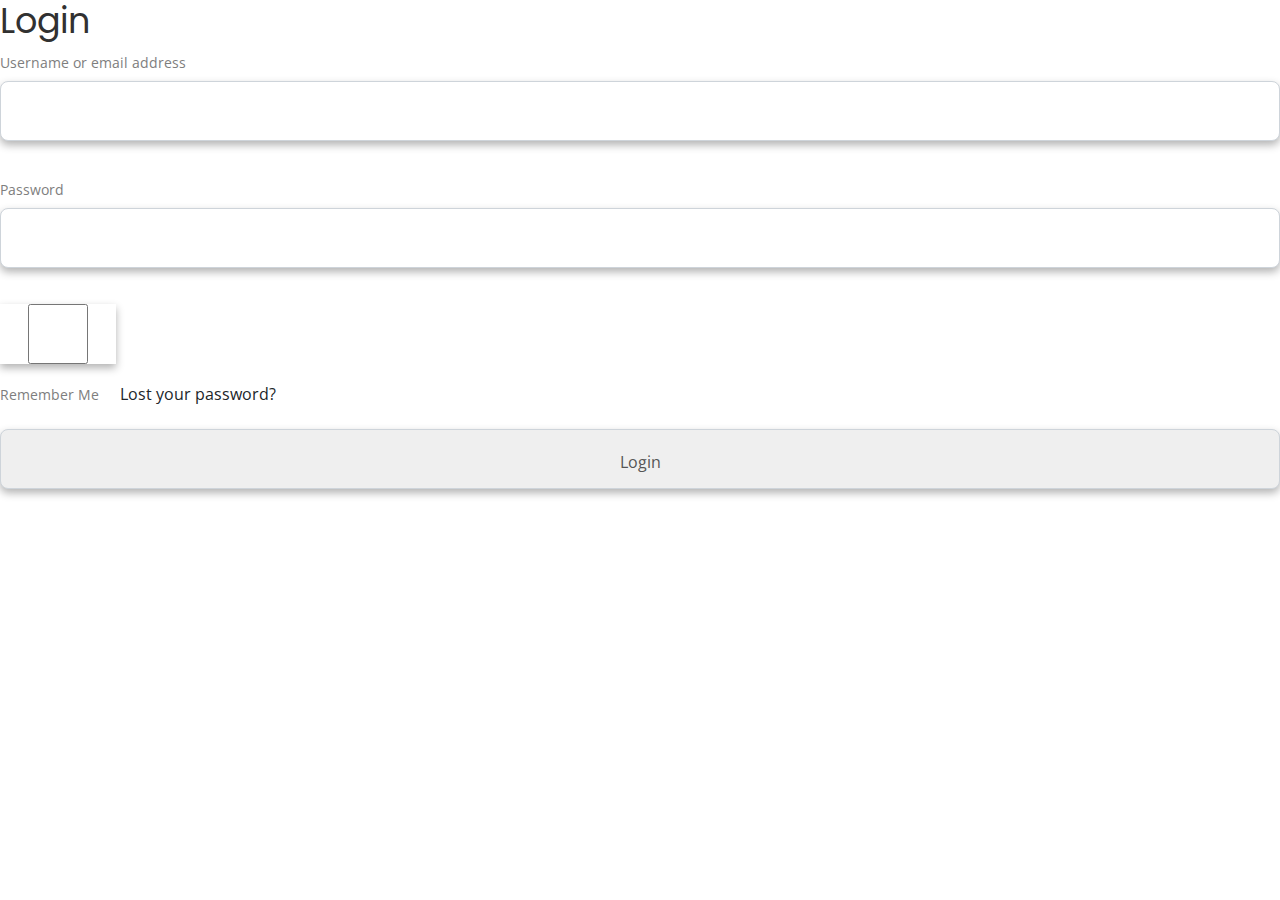
==== login.html @ 17696267 "working on responsive" ====
<!doctype html>
<html class="no-js" lang="">

<head>
    <meta charset="utf-8">
    <meta http-equiv="x-ua-compatible" content="ie=edge">
    <title>Login-Tender</title>
    <meta name="description" content="">
    <meta name="viewport" content="width=device-width, initial-scale=1">

    <link rel="manifest" href="site.webmanifest">
    <link rel="shortcut icon" type="image/x-icon" href="img/favicon.ico">
    <!-- Place favicon.ico in the root directory -->

    <!-- CSS here -->
    <link rel="stylesheet" href="css/bootstrap.min.css">
    <link rel="stylesheet" href="css/owl.carousel.min.css">
    <link rel="stylesheet" href="css/animate.min.css">
    <link rel="stylesheet" href="css/magnific-popup.css">
    <link rel="stylesheet" href="css/fontawesome-all.min.css">
    <link rel="stylesheet" href="css/meanmenu.css">
    <link rel="stylesheet" href="css/slick.css">
    <link rel="stylesheet" href="css/default.css">
    <link rel="stylesheet" href="css/style.css">
    <link rel="stylesheet" href="css/responsive.css">
</head>

<body>

    <div class="register-container side">
        <h2>Login</h2>
        <form id="loginForm">
            <div class="form-group">
                <label for="username">Username or email address</label>
                <input type="text" id="username" name="username" required>
            </div>
            <div class="form-group buttom">
                <label for="password">Password</label>
                <input type="password" id="password" name="password" required>
            </div>
            <div class="form-group display">
                <label>
                    <input type="checkbox" id="rememberMe" name="rememberMe"> Remember Me 
                </label>
                <span>Lost your password?</span>
            </div>
            <div class="form-group">
                <input type="submit" value="Login">
            </div>
        </form>
    </div>

    <!-- JS here -->
    <script src="js/vendor/jquery-1.12.4.min.js"></script>
    <script src="js/popper.min.js"></script>
    <script src="js/bootstrap.min.js"></script>
    <script src="js/owl.carousel.min.js"></script>
    <script src="js/isotope.pkgd.min.js"></script>
    <script src="js/one-page-nav-min.js"></script>
    <script src="js/slick.min.js"></script>
    <script src="js/jquery.meanmenu.min.js"></script>
    <script src="js/ajax-form.js"></script>
    <script src="js/wow.min.js"></script>
    <script src="js/jquery.scrollUp.min.js"></script>
    <script src="js/imagesloaded.pkgd.min.js"></script>
    <script src="js/jquery.magnific-popup.min.js"></script>
    <script src="js/plugins.js"></script>
    <script src="js/main.js"></script>
        
    </body>
</html>
---- css/default.css ----
/* Deafult Margin & Padding */
/*-- Margin Top --*/
.mt-5 {
	margin-top: 5px;
}
.mt-10 {
	margin-top: 10px;
}
.mt-15 {
	margin-top: 15px;
}
.mt-20 {
	margin-top: 20px;
}
.mt-25 {
	margin-top: 25px;
}
.mt-30 {
	margin-top: 30px;
}
.mt-35 {
	margin-top: 35px;
}
.mt-40 {
	margin-top: 40px;
}
.mt-45 {
	margin-top: 45px;
}
.mt-50 {
	margin-top: 50px;
}
.mt-55 {
	margin-top: 55px;
}
.mt-60 {
	margin-top: 60px;
}
.mt-65 {
	margin-top: 65px;
}
.mt-70 {
	margin-top: 70px;
}
.mt-75 {
	margin-top: 75px;
}
.mt-80 {
	margin-top: 80px;
}
.mt-85 {
	margin-top: 85px;
}
.mt-90 {
	margin-top: 90px;
}
.mt-95 {
	margin-top: 95px;
}
.mt-100 {
	margin-top: 100px;
}
.mt-105 {
	margin-top: 105px;
}
.mt-110 {
	margin-top: 110px;
}
.mt-115 {
	margin-top: 115px;
}
.mt-120 {
	margin-top: 120px;
}
.mt-125 {
	margin-top: 125px;
}
.mt-130 {
	margin-top: 130px;
}
.mt-135 {
	margin-top: 135px;
}
.mt-140 {
	margin-top: 140px;
}
.mt-145 {
	margin-top: 145px;
}
.mt-150 {
	margin-top: 150px;
}
.mt-155 {
	margin-top: 155px;
}
.mt-160 {
	margin-top: 160px;
}
.mt-165 {
	margin-top: 165px;
}
.mt-170 {
	margin-top: 170px;
}
.mt-175 {
	margin-top: 175px;
}
.mt-180 {
	margin-top: 180px;
}
.mt-185 {
	margin-top: 185px;
}
.mt-190 {
	margin-top: 190px;
}
.mt-195 {
	margin-top: 195px;
}
.mt-200 {
	margin-top: 200px;
}
/*-- Margin Bottom --*/

.mb-5 {
	margin-bottom: 5px;
}
.mb-10 {
	margin-bottom: 10px;
}
.mb-15 {
	margin-bottom: 15px;
}
.mb-20 {
	margin-bottom: 20px;
}
.mb-25 {
	margin-bottom: 25px;
}
.mb-30 {
	margin-bottom: 30px;
}
.mb-35 {
	margin-bottom: 35px;
}
.mb-40 {
	margin-bottom: 40px;
}
.mb-45 {
	margin-bottom: 45px;
}
.mb-50 {
	margin-bottom: 50px;
}
.mb-55 {
	margin-bottom: 55px;
}
.mb-60 {
	margin-bottom: 60px;
}
.mb-65 {
	margin-bottom: 65px;
}
.mb-70 {
	margin-bottom: 70px;
}
.mb-75 {
	margin-bottom: 75px;
}
.mb-80 {
	margin-bottom: 80px;
}
.mb-85 {
	margin-bottom: 85px;
}
.mb-90 {
	margin-bottom: 90px;
}
.mb-95 {
	margin-bottom: 95px;
}
.mb-100 {
	margin-bottom: 100px;
}
.mb-105 {
	margin-bottom: 105px;
}
.mb-110 {
	margin-bottom: 110px;
}
.mb-115 {
	margin-bottom: 115px;
}
.mb-120 {
	margin-bottom: 120px;
}
.mb-125 {
	margin-bottom: 125px;
}
.mb-130 {
	margin-bottom: 130px;
}
.mb-135 {
	margin-bottom: 135px;
}
.mb-140 {
	margin-bottom: 140px;
}
.mb-145 {
	margin-bottom: 145px;
}
.mb-150 {
	margin-bottom: 150px;
}
.mb-155 {
	margin-bottom: 155px;
}
.mb-160 {
	margin-bottom: 160px;
}
.mb-165 {
	margin-bottom: 165px;
}
.mb-170 {
	margin-bottom: 170px;
}
.mb-175 {
	margin-bottom: 175px;
}
.mb-180 {
	margin-bottom: 180px;
}
.mb-185 {
	margin-bottom: 185px;
}
.mb-190 {
	margin-bottom: 190px;
}
.mb-195 {
	margin-bottom: 195px;
}
.mb-200 {
	margin-bottom: 200px;
}

/*-- Margin Left --*/

.ml-5 {
	margin-left: 5px;
}
.ml-10 {
	margin-left: 10px;
}
.ml-15 {
	margin-left: 15px;
}
.ml-20 {
	margin-left: 20px;
}
.ml-25 {
	margin-left: 25px;
}
.ml-30 {
	margin-left: 30px;
}
.ml-35 {
	margin-left: 35px;
}
.ml-40 {
	margin-left: 40px;
}
.ml-45 {
	margin-left: 45px;
}
.ml-50 {
	margin-left: 50px;
}
/*-- Padding Top --*/

.pt-5 {
	padding-top: 5px;
}
.pt-10 {
	padding-top: 10px;
}
.pt-15 {
	padding-top: 15px;
}
.pt-20 {
	padding-top: 20px;
}
.pt-25 {
	padding-top: 25px;
}
.pt-30 {
	padding-top: 30px;
}
.pt-35 {
	padding-top: 35px;
}
.pt-40 {
	padding-top: 40px;
}
.pt-45 {
	padding-top: 45px;
}
.pt-50 {
	padding-top: 50px;
}
.pt-55 {
	padding-top: 55px;
}
.pt-60 {
	padding-top: 60px;
}
.pt-65 {
	padding-top: 65px;
}
.pt-70 {
	padding-top: 70px;
}
.pt-75 {
	padding-top: 75px;
}
.pt-80 {
	padding-top: 80px;
}
.pt-85 {
	padding-top: 85px;
}
.pt-90 {
	padding-top: 90px;
}
.pt-95 {
	padding-top: 95px;
}
.pt-100 {
	padding-top: 100px;
}
.pt-105 {
	padding-top: 105px;
}
.pt-110 {
	padding-top: 110px;
}
.pt-115 {
	padding-top: 115px;
}
.pt-120 {
	padding-top: 120px;
}
.pt-125 {
	padding-top: 125px;
}
.pt-130 {
	padding-top: 130px;
}
.pt-135 {
	padding-top: 135px;
}
.pt-140 {
	padding-top: 140px;
}
.pt-145 {
	padding-top: 145px;
}
.pt-150 {
	padding-top: 150px;
}
.pt-155 {
	padding-top: 155px;
}
.pt-160 {
	padding-top: 160px;
}
.pt-165 {
	padding-top: 165px;
}
.pt-170 {
	padding-top: 170px;
}
.pt-175 {
	padding-top: 175px;
}
.pt-180 {
	padding-top: 180px;
}
.pt-185 {
	padding-top: 185px;
}
.pt-190 {
	padding-top: 190px;
}
.pt-195 {
	padding-top: 195px;
}
.pt-200 {
	padding-top: 200px;
}
/*-- Padding Bottom --*/

.pb-5 {
	padding-bottom: 5px;
}
.pb-10 {
	padding-bottom: 10px;
}
.pb-15 {
	padding-bottom: 15px;
}
.pb-20 {
	padding-bottom: 20px;
}
.pb-25 {
	padding-bottom: 25px;
}
.pb-30 {
	padding-bottom: 30px;
}
.pb-35 {
	padding-bottom: 35px;
}
.pb-40 {
	padding-bottom: 40px;
}
.pb-45 {
	padding-bottom: 45px;
}
.pb-50 {
	padding-bottom: 50px;
}
.pb-55 {
	padding-bottom: 55px;
}
.pb-60 {
	padding-bottom: 60px;
}
.pb-65 {
	padding-bottom: 65px;
}
.pb-70 {
	padding-bottom: 70px;
}
.pb-75 {
	padding-bottom: 75px;
}
.pb-80 {
	padding-bottom: 80px;
}
.pb-85 {
	padding-bottom: 85px;
}
.pb-90 {
	padding-bottom: 90px;
}
.pb-95 {
	padding-bottom: 95px;
}
.pb-100 {
	padding-bottom: 100px;
}
.pb-105 {
	padding-bottom: 105px;
}
.pb-110 {
	padding-bottom: 110px;
}
.pb-115 {
	padding-bottom: 115px;
}
.pb-120 {
	padding-bottom: 120px;
}
.pb-125 {
	padding-bottom: 125px;
}
.pb-130 {
	padding-bottom: 130px;
}
.pb-135 {
	padding-bottom: 135px;
}
.pb-140 {
	padding-bottom: 140px;
}
.pb-145 {
	padding-bottom: 145px;
}
.pb-150 {
	padding-bottom: 150px;
}
.pb-155 {
	padding-bottom: 155px;
}
.pb-160 {
	padding-bottom: 160px;
}
.pb-165 {
	padding-bottom: 165px;
}
.pb-170 {
	padding-bottom: 170px;
}
.pb-175 {
	padding-bottom: 175px;
}
.pb-180 {
	padding-bottom: 180px;
}
.pb-185 {
	padding-bottom: 185px;
}
.pb-190 {
	padding-bottom: 190px;
}
.pb-195 {
	padding-bottom: 195px;
}
.pb-200 {
	padding-bottom: 200px;
}



/*-- Padding Left --*/
.pl-0 {
	padding-left: 0px;
}
.pl-5 {
	padding-left: 5px;
}
.pl-10 {
	padding-left: 10px;
}
.pl-15 {
	padding-left: 15px;
}
.pl-20{
	padding-left: 20px;
}
.pl-25 {
	padding-left: 35px;
}
.pl-30 {
	padding-left: 30px;
}
.pl-35 {
	padding-left: 35px;
}

.pl-35 {
	padding-left: 35px;
}

.pl-40 {
	padding-left: 40px;
}

.pl-45 {
	padding-left: 45px;
}

.pl-50 {
	padding-left: 50px;
}

.pl-55 {
	padding-left: 55px;
}

.pl-60 {
	padding-left: 60px;
}
.pl-65 {
	padding-left: 65px;
}
.pl-70 {
	padding-left: 70px;
}
.pl-75 {
	padding-left: 75px;
}
.pl-80 {
	padding-left: 80px;
}
.pl-85 {
	padding-left: 80px;
}
.pl-90 {
	padding-left: 90px;
}
.pl-95 {
	padding-left: 95px;
}
.pl-100 {
	padding-left: 100px;
}


/*-- Padding Right --*/
.pr-0 {
	padding-right: 0px;
}
.pr-5 {
	padding-right: 5px;
}
.pr-10 {
	padding-right: 10px;
}
.pr-15 {
	padding-right: 15px;
}
.pr-20{
	padding-right: 20px;
}
.pr-25 {
	padding-right: 35px;
}
.pr-30 {
	padding-right: 30px;
}
.pr-35 {
	padding-right: 35px;
}

.pr-35 {
	padding-right: 35px;
}

.pr-40 {
	padding-right: 40px;
}

.pr-45 {
	padding-right: 45px;
}

.pr-50 {
	padding-right: 50px;
}

.pr-55 {
	padding-right: 55px;
}

.pr-60 {
	padding-right: 60px;
}
.pr-65 {
	padding-right: 65px;
}
.pr-70 {
	padding-right: 70px;
}
.pr-75 {
	padding-right: 75px;
}
.pr-80 {
	padding-right: 80px;
}
.pr-85 {
	padding-right: 80px;
}
.pr-90 {
	padding-right: 90px;
}
.pr-95 {
	padding-right: 95px;
}
.pr-100 {
	padding-right: 100px;
}

/* font weight */
.f-700{font-weight: 700;}
.f-600{font-weight: 600;}
.f-500{font-weight: 500;}
.f-400{font-weight: 400;}
.f-300{font-weight: 300;}

/* Background Color */

.gray-bg {
	background: #f7f7fd;
}
.white-bg {
	background: #fff;
}
.black-bg {
	background: #222;
}
.theme-bg {
	background: #222;
}
.primary-bg {
	background: #222;
}
/* Color */

.white-color {
	color: #ffffff;
}
.black-color {
	color: #000000;
}
.theme-color {
	color: #21ba4c;
}
.primary-color {
	color: #6dea6a;
}
.text-color {
	color: #555555;
}
/* black overlay */

[data-overlay] {
	position: relative;
}
[data-overlay]::before {
	background: #000 none repeat scroll 0 0;
	content: "";
	height: 100%;
	left: 0;
	position: absolute;
	top: 0;
	width: 100%;
	z-index: 1;
}
[data-overlay="3"]::before {
	opacity: 0.3;
}
[data-overlay="4"]::before {
	opacity: 0.4;
}
[data-overlay="5"]::before {
	opacity: 0.5;
}
[data-overlay="6"]::before {
	opacity: 0.6;
}
[data-overlay="7"]::before {
	opacity: 0.7;
}
[data-overlay="8"]::before {
	opacity: 0.8;
}
[data-overlay="9"]::before {
	opacity: 0.9;
}
---- css/style.css ----
/*
  Theme Name: Name - Multipurpose HTML Template
  Author: mdsalim400@gmail.com
  Support: admin@gmail.com
  Description: Creative  HTML5 template.
  Version: 1.0
*/

/* CSS Index
-----------------------------------
1. Theme default css
2. header
3. slider
4. about-area
5. features-box
6. department
7. team
8. video-area
9. counter
10. footer
*/



/* 1. Theme default css */
@import url('https://fonts.googleapis.com/css?family=Open+Sans:300,400,600,700|Poppins:300,400,500,600,700');

body {
	font-family: 'Open Sans', sans-serif;
	font-weight: normal;
	font-style: normal;
}

.img {
	max-width: 100%;
	transition: all 0.3s ease-out 0s;
}

.f-left {
	float: left
}

.f-right {
	float: right
}

.fix {
	overflow: hidden
}

a,
.button {
	-webkit-transition: all 0.3s ease-out 0s;
	-moz-transition: all 0.3s ease-out 0s;
	-ms-transition: all 0.3s ease-out 0s;
	-o-transition: all 0.3s ease-out 0s;
	transition: all 0.3s ease-out 0s;
}

a:focus,
.button:focus {
	text-decoration: none;
	outline: none;
}

a:focus, a:hover, .portfolio-cat a:hover, .footer -menu li a:hover {
	color: #000;
	text-decoration: none;
}

a,
button {
	color: #1696e7;
	outline: medium none;
}

button:focus,
input:focus,
input:focus,
textarea,
textarea:focus {
	outline: 0
}

.uppercase {
	text-transform: uppercase;
}

.capitalize {
	text-transform: capitalize;
}

h1,
h2,
h3,
h4,
h5,
h6 {
	font-family: 'Poppins', sans-serif;
	font-weight: normal;
	color: #313131;
	margin-top: 0px;
	font-style: normal;
	font-weight: 400;
	text-transform: normal;
}

h1 a,
h2 a,
h3 a,
h4 a,
h5 a,
h6 a {
	color: inherit;
}

h1 {
	font-size: 40px;
	font-weight: 500;
}

h2 {
	font-size: 35px;
}

h3 {
	font-size: 28px;
}

h4 {
	font-size: 22px;
}

h5 {
	font-size: 18px;
}

h6 {
	font-size: 16px;
}

ul {
	margin: 0px;
	padding: 0px;
}

li {
	list-style: none
}

p {
	font-size: 14px;
	font-weight: normal;
	line-height: 24px;
	color: #7e7e7e;
	margin-bottom: 15px;
}

.container {
	max-width: 1360px;
}

.container-fluid {
	max-width: 1750px;
}

hr {
	border-bottom: 1px solid #D3DCE1;
	border-top: 0 none;
	margin: 21px 0;
	padding: 26px;
}

label {
	color: #7e7e7e;
	cursor: pointer;
	font-size: 14px;
	font-weight: 400;
}

*::-moz-selection {
	background: #d6b161;
	color: #fff;
	text-shadow: none;
}

::-moz-selection {
	background: #444;
	color: #fff;
	text-shadow: none;
}

::selection {
	background: #444;
	color: #fff;
	text-shadow: none;
}

*::-moz-placeholder {
	color: #555555;
	font-size: 14px;
	opacity: 1;
}

*::placeholder {
	color: #555555;
	font-size: 14px;
	opacity: 1;
}

.theme-overlay {
	position: relative
}

.theme-overlay::before {
	background: #1696e7 none repeat scroll 0 0;
	content: "";
	height: 100%;
	left: 0;
	opacity: 0.6;
	position: absolute;
	top: 0;
	width: 100%;
}

.separator {
	border-top: 1px solid #f2f2f2
}

/* button style */

.btn {
	-moz-user-select: none;
	background: #1696e7 none repeat scroll 0 0;
	border: medium none;
	border-radius: 2px;
	color: #fff;
	cursor: pointer;
	display: inline-block;
	font-size: 13px;
	font-weight: 600;
	letter-spacing: 1px;
	line-height: 1;
	margin-bottom: 0;
	padding: 13px 25px;
	text-align: center;
	text-transform: uppercase;
	touch-action: manipulation;
	transition: all 0.3s ease 0s;
	vertical-align: middle;
	white-space: nowrap;
}

.breadcrumb>.active {
	color: #888;
}

.owl-carousel .owl-nav div {
	background: rgba(255, 255, 255, 0.8) none repeat scroll 0 0;
	height: 40px;
	left: 20px;
	line-height: 40px;
	opacity: 0;
	position: absolute;
	text-align: center;
	top: 50%;
	transform: translateY(-50%);
	transition: all 0.3s ease 0s;
	visibility: hidden;
	width: 40px;
}

.owl-carousel .owl-nav div.owl-next {
	left: auto;
	right: 20px;
}

.owl-carousel:hover .owl-nav div {
	opacity: 1;
	visibility: visible;
}

.owl-carousel .owl-nav div:hover {
	background: #2B96CC;
	color: #fff
}

/* scrollUp */
#scrollUp {
	background: #7DBA2F;
	height: 35px;
	width: 35px;
	right: 50px;
	bottom: 77px;
	color: #fff;
	font-size: 20px;
	text-align: center;
	border-radius: 50%;
	font-size: 20px;
	line-height: 34px;
}

#scrollUp:hover {
	background: #444;
}











/* Header CSS start Here */
header {
	background-image: url('../img/background/gradient.png');
	background-size: cover;
	background-repeat: no-repeat;
	background-position: fixed;
	height: auto;
	position: fixed;
	width: 100%;
	top: 0;
	right: 0;
	z-index: 1000;
	display: flex;
	align-items: center;
	justify-content: space-between;
	padding: 0;
	transition: all .50s ease;
}

.logo {
	padding: 10px;
	display: flex;
	margin-top: -5px;
}

.header-btn {
	padding: 10px;
}

.logo-img a img {
	width: 40px;
	height: 47px;
}

.logo-img {
	margin-top: 13px;
}

.logo-img,
.logo-text {
	display: inline;
}

.logo-text a {
	color: #ffffff;
	font-family: "Poppins", Helvetica;
	font-weight: 700;
	font-size: 36px;
	text-align: center;
	letter-spacing: 0;
	line-height: normal;
}

.logo-text a p {
	font-family: "Open Sans", Helvetica;
	font-weight: 400;
	color: #000000;
	font-size: 16px;
	letter-spacing: 3.84px;
	line-height: normal;
	margin-top: -15px;
}

/* menu css */
.main-menu {
	text-align: center;
	padding: 15px 0px;
}

nav {
	padding: 10px;
}

nav ul {
	list-style-type: none;
	padding: 0;
}

nav ul li {
	display: inline;
	margin-right: 45px;
}

nav ul li:last-child {
	margin-right: 0;
}

nav ul li a {
	text-decoration: none;
	font-family: "Poppins", Helvetica;
	font-weight: 500;
	color: #ffffff;
	font-size: 18px;
	text-align: center;
	letter-spacing: 0;
	line-height: normal;
	transition: .3s;
}

nav ul li a:hover {
	color: #000;
}

.login-btn,
.register-btn {
	display: inline;
}

.login-btn {
	display: flex;
	width: 150px;
	align-items: center;
	justify-content: center;
	padding: 15px 40px;
	background-color: #ffffff;
	border-radius: 5px;
	transition: .3s;
}

.login-btn:hover {
	background-color: #6dea6a;
}

.login-btn a,
.register-btn a {
	color: #000;
	font-weight: 600;
}

.register-btn {
	display: flex;
	width: 150px;
	align-items: center;
	justify-content: center;
	padding: 15px 40px;
	background-color: #6dea6a;
	border-radius: 5px;
	margin-left: 15px;
	transition: .3s;
}

.register-btn:hover {
	background-color: #ffffff;
}


/* Header CSS End Here */


/* Banner CSS Start Here */
#banner{
	background-image: url(../img/background/gradient.png);
	background-size: cover;
	background-repeat: no-repeat;
	background-position: center;
}
.banner-thumb {
	background-image: url('../img/background/banner.png');
	padding-bottom: 600px;
	width: 100%;
	height: auto;
}

.banner-content {
	background: #fff;
	padding: 120px 0px 107px 0px;
	border-radius: 0px 30px 30px 0px;
	text-align: left;
	margin-left: -153px;
}

.banner-content h5 {
	top: 110px;
	color: #0da665;
	font-size: 15px;
	position: absolute;
	font-family: "Poppins", Helvetica;
	font-weight: 600;
}

.banner-content h1 {
	font-family: "Poppins", Helvetica;
	font-weight: 600;
	color: #000000;
	font-size: 80px;
	line-height: 90px;
	padding-top: 20px;
}

.green-btn {
	display: flex;
	width: 150px;
	align-items: center;
	justify-content: center;
	padding: 11px 25px;
	background-color: #6dea6a;
	border-radius: 5px;
	margin-top: 33px;
	transition: .3s;
	border: 2px solid #6dea6a;
	margin-left: 2px;
}

.green-btn a {
	color: #000;
	font-weight: 600;
}

.green-btn:hover a {
	color: #000;

}

.green-btn:hover {
	background: #fff;
	border: 2px solid #6dea6a;
}

/* Banner CSS End Here */






/* Counter CSS start Here */
.counter {
	width: 312px;
	height: 150px;
	background-color: #ffffff;
	border-radius: 15px;
	text-align: center;
}

.counter h3 {
	font-weight: 600;
	color: #21ba4c;
	font-size: 64px;
	text-align: center;
	line-height: 90px;
	font-family: "Poppins", Helvetica;
	padding-top: 11px;
}

.counter p {
	font-weight: 700;
	color: #000000;
	font-size: 16px;
	text-align: center;
	letter-spacing: 0;
}

/* Counter CSS End Here */


/* Tender Information CSS start Here */
#tender-info {
	background-image: url(/images/low-angle-view-modern-skyscraper-with-blue-white-windows-white-s.png);
	background-repeat: no-repeat;
	object-fit: cover;
}

.iinfoo {
	box-shadow: 0 4px 8px rgba(0, 0, 0, 0.3);
	border-radius: 15px;
}
.search-tender input {
	box-shadow: 0 4px 8px rgba(0, 0, 0, 0.2);
}
.section-title h2 {
	font-size: 32px;
	color: #000;
	font-weight: 600;
	margin-bottom: 15px;
}
.background-info{
	background-color: #ECF6F2;
}
.search-tender input {
	padding: 26px 20px;
	background: #fff;
	border-radius: 15px;
	margin-top: 20px;
	font-size: 15px;
	color: #000;
	width: 100%;
	outline: none;
	border: none;
}

.search-btn {
	width: 150px;
	padding: 15px 33px;
	background-color: #6dea6a;
	border-radius: 5px;
	position: absolute;
	top: 30px;
	right: 11px;
}

.search-btn a {
	color: #000;
	font-weight: 700;
}

.search-btn a i {
	padding-right: 7px;
}

.search-tender {
	position: relative;
	margin-bottom: 40px;
}
.tender-info {
	padding: 20px;
}

.info-title{
	background-color: #0da665;
    border-radius: 15px 15px 0px 0px;
}
.info-title h3 {
	padding: 20px 20px 13px 20px;
	font-family: "Poppins", Helvetica;
	font-weight: 600;
	color: #ffffff;
	font-size: 15px;
	line-height: 30px;
}
.info-content{
	background-color: #fff;
    border-radius: 0px 0px 15px 15px;
	padding: 30px 20px;
	margin-top: -8px;
}
.info-content p {
	color: #555555;
}
.info-date li{
	color: #000;
	font-weight: 700;
}
.info-date li span {
	color: #555555;
	font-weight: 300;
}
.search-pagination{
	margin-top: 100px;
}
.search-pagination ul li {
	display: inline-block;
	margin-left: 20px;
	padding: 16px 20px;
	background: #fff;
	border-radius: 7px;
	box-shadow: 0 4px 8px rgba(0, 0, 0, 0.1);
	text-align: center;
	transition: .3s;
}
.search-pagination ul li:first-child{
	margin-left: 0;
}
.search-pagination ul li:hover{
	background: #0da665;
}
.search-pagination ul li a{
	color: #0da665;
	font-weight: 600;
	transition: .3s;
}
.search-pagination ul li:hover a{
	color: #fff;
}
/* Tender Information CSS end Here  */


/* Tender about CSS Start Here */
.img-left img{
	width: 100%;
}
.img-right img{
	width: 100%;
}
.about-info {
	padding: 53px 215px 53px 95px;
}
.about-info-title h2 {
	color: #000000;
	font-size: 36px;
	line-height: 50px;
	font-family: "Poppins", Helvetica;
	font-weight: 600;
}
.about-info-content p {
	font-family: "Poppins", Helvetica;
	font-weight: 400;
	color: #555555;
	font-size: 16px;
	/* letter-spacing: 0; */
	line-height: 27px;
}
.about-client-info h1 {
	font-family: "Poppins", Helvetica;
	font-weight: 600;
	color: #21ba4c;
	font-size: 64px;
	line-height: 90px;
}
.about-client-info h6 {
	font-family: "Poppins", Helvetica;
	font-weight: 600;
	color: #000000;
	font-size: 16px;
	line-height: 25px;
}
/* Tender about CSS End Here */

 /* Tender service CSS Start Here  */
 #service{
	background-color: #f8f5ee;
 }
 .mb-15{
	margin-bottom: 15px !important;
 }
 .section-title h5 {
	font-family: "Poppins", Helvetica;
	font-weight: 600;
	color: #0da665;
	font-size: 15px;
	text-align: center;
	padding-bottom: 5px;
}
.section-title p {
	font-size: 16px;
	font-weight: normal;
	line-height: 27px;
	color: #555;
}
.service-1 {
	border-radius: 15px;
	border: 1px solid;
	padding: 35px 30px;
	border-color: #cad4dc;
	background: linear-gradient(180deg, rgb(223, 221, 219) 0%, rgb(234, 232, 231) 100%);
}
.service-icon {
	width: 100px;
	height: 100px;
	background: #fff;
	border-radius: 50px;
}
.service-icon img {
	width: 50px;
	height: 50px;
	object-fit: cover;
	position: absolute;
	top: 63px;
	left: 98px;
}
.service-1 span {
	color: #0da665;
	font-size: 19px;
	position: absolute;
	top: 40px;
	right: 75px;
}
.service-title h3 {
	font-family: "Poppins", Helvetica;
	font-weight: 600;
	color: #000000;
	font-size: 22px;
	line-height: 30px;
	margin-top: 25px;
}
.service-content p {
	font-family: "Poppins", Helvetica;
	font-weight: 400;
	color: #555555;
	font-size: 16px;
	line-height: 30px;
	margin-top: 18px;
	padding: 0px;
	margin-bottom: 0px;
}
.service-1 {
	height: auto;
	width: 370px;
	box-shadow: 0 4px 8px rgba(0, 0, 0, 0.1);
	transition: .3s;
	margin: 0 auto;
}
.cross i {
	background: #F64E1D !important;
	padding: 3px 5px !important;
}
.service-1:hover {
	box-shadow: 0 4px 8px rgba(0, 0, 0, 0.4);
}
.pagination-icon{
	
}
.pagination-icon ul li {
	display: inline-block;
	width: 50px;
	height: 50px;
	background: #fff;
	border-radius: 25px;
	padding: 13px 0;
	border: 1px solid #cad4dc;
	box-shadow: 0 4px 8px rgba(0, 0, 0, 0.1);
	transition: .3s;
}
.pagination-icon ul li a{
	color: #0da665;
	font-weight: 600;
	transition: .3s;
}
.pagination-icon ul li:hover{
	background: #0da665;
	border: 1px solid #0da665;
}
.pagination-icon ul li:hover a{
	color: #fff;
}
.pagination-icon .line-left {
	position: absolute;
	content: "";
	height: 1px;
	width: 45%;
	background: #cad4dc;
	top: 27px;
	left: 13px;
}
.pagination-icon .line-right {
	position: absolute;
	content: "";
	height: 1px;
	width: 45%;
	background: #cad4dc;
	top: 27px;
	right: 13px;
}

 /* Tender service CSS End Here  */



/* Contact CSS start hEre */
.contact {
	background: #d7e2c9;
	padding: 50px 0px;
}
.contact-title h2 {
	font-family: "Poppins", Helvetica;
	font-weight: 600;
	color: #000000;
	font-size: 32px;
	line-height: 90px;
}
.contact{
	background: #d7e2c9;
}
.contact-btn a {
	background: #0da665;
	padding: 15px 35px;
	border-radius: 5px;
	color: #fff;
	font-weight: 600;
	border: 1px solid #0da665;
	transition: .3s;
	font-size: 16px;
	line-height: 90px;
	margin-left: 100px;
}
.contact-btn a:hover {
	background: #fff;
	color: #000;
	border: 1px solid #0da665;
}
.contact span {
	font-family: "Poppins", Helvetica;
	font-weight: 600;
	color: #000000;
	line-height: 90px;
	padding-left: 30px;
}
.number a h2 {
	font-weight: 600;
	color: #0da665;
	font-size: 32px;
	line-height: 90px;
	font-family: "Poppins", Helvetica;
	/* padding-left: 20px; */
}

/* Contact CSS End hEre */



/* Price css start here */


.pprice {
	background: #F1F2ED;
	padding: 80px 20px;
	height: 500px;
	position: relative;
	width: 315px;
	border-radius: 10px;
	/* border: 1px solid transparent; */
	cursor: pointer;
	/* box-shadow: 0 0 5px #0da665; */
	transition: all .50s ease;
	box-shadow: rgba(50, 50, 93, 0.25) 0px 50px 100px -20px, rgba(0, 0, 0, 0.3) 0px 30px 60px -30px, rgba(10, 37, 64, 0.35) 0px -2px 6px 0px inset;
}
.pprice:hover {
	/* border: 1px solid #0da665; */
	transform: translateY(-10px) scale(1.00);
}

.prices-1{
	position: relative;
} 
.prices-1 img {
	position: absolute;
	left: 0;
	top: 45px;
}
.prices-1 i, .prices-1 p {
	display: inline;
	transition: all .50s ease;
}
.prices-1 p {
	margin-left: 20px;
}
.prices-1 p {
	margin-left: 20px;
	line-height: 45px;
	font-size: 18px;
	color: #000;
}
.prices-1 i {
	border-radius: 25px;
	background: #00C56E;
	padding: 3px;
	color: #fff;
	font-size: 14px;
}
.prices-1 p span {

	font-size: 18px;
	font-weight: 300;
	color: #555555;
}
.pricing-title {
	width: 224px;
	height: 70px;
	padding: 24px 0px 15px 70px;
	border-radius: 68px 0px 62px 0;
	box-shadow: rgba(50, 50, 93, 0.25) 0px 50px 100px -20px, rgba(0, 0, 0, 0.3) 0px 30px 60px -30px, rgba(10, 37, 64, 0.35) 0px -2px 6px 0px inset;
	background: #0da665;
}
/* .business{
	background: #F60AF2 !important;
}
.starter{
	background: #B648E9 !important;
}
.free{
	background: #A15EE9 !important;
} */
.pricing-title {
	position: absolute;
	top: -42px;
	left: 67px;
}
.pricing-title h3 {
	font-size: 26px;
	font-weight: 500;
	color: #fff;
	text-transform: uppercase;
}
.prices-btn button {
	background: none;
	outline: none;
	border: none;
}
.prices-btn {
	width: 43%;
	padding: 9px 20px;
	background: #0da665;
	position: absolute;
	left: 93px;
	bottom: 40px;
	border: 1px solid #fff;
	transition: .3s;
}
.prices-btn:hover button a {
	color: #000;
}
.prices-btn:hover {
	background: #fff;
	border: 1px solid #00C56E;

}
.prices-btn button a {
	color: #fff;
	font-weight: bold;
}
#price {
	background: #fff;
}


/*
.price-section {
	background-color: #f1f2ed;
	border-radius: 15px;
	padding: 30px 60px;
	margin-bottom: 100px;
	box-shadow: 0 4px 8px rgba(0, 0, 0, 0.5);
	position: relative;
}
.price-section .line13 {
	position: absolute;
	left: 50%;
}
.l-content p {
	font-weight: 600;
	color: #000000;
	font-size: 18px;
	margin-top: 40px;
	letter-spacing: 1px;
}
.l-content p:first-child {
	margin-top: 30px;
}
.l-content p span {
	color: #555555;
	font-weight: 300;
	letter-spacing: 0px;
	font-size: 18px;
}
.l-content p{
	position: relative;
}
.l-content p img {
	position: absolute;
	top: 45px;
	left: 0;
}
.r-content h2 {
	font-family: "Poppins", Helvetica;
	font-weight: 600;
	color: #000000;
	font-size: 32px;
	line-height: 70px;
}
.r-content a img {
	width: 163px;
	height: 67px;
	margin-top: 25px;
} */
/* Price css End here */

/* Contact */

.contact-form {
	display: flex;
	align-items: center;
	justify-content: center;
	padding-top: 15px;
	position: relative;
}

.contact-form form {
    position: relative;
    width: 700px;
}

form input,
form textarea {
    width: 100%;
    padding: 20px;
    border: 1px solid #ced4da;
    outline: none;
    color: #555555;
    margin-bottom: 20px;
    border-radius: 8px;
	transform: .3s;
	box-shadow: 0 4px 8px rgba(0, 0, 0, 0.3);
}

form input::placeholder,
form textarea::placeholder {
    color: #555555;
    font-size: 15px;
}

.send-btn {
    width: 30%;
}
.contact-btn-2 {
	width: 150px;
	padding: 15px 40px;
	background-color: #6dea6a;
	border-radius: 5px;
	color: #000;
	font-weight: 600;
	font-size: 18px;
	border: 2px solid #6dea6a;
	transition: .3s;
	
}
.contact-btn-2:hover{
	color: #000;
	background: #fff;
	border: 2px solid #6dea6a;
}

.contact-2 {
	background: #F1F2ED;
}
.green{
	color: #0da665 !important;
	font-weight: 600 !important;
}
form textarea {
	height: 150px;
}
form input {
	height: 60px;
}
.tttitle h3 {
	font-size: 25px;
	font-weight: 600;
	padding-bottom: 20px;
}
.contact-left {
	background: #fff;
	padding: 45px 35px;
	border-radius: 8px;
	margin-top: 14px;
	margin-left: 65px;
	width: 350px;
	box-shadow: 0 4px 8px rgba(0, 0, 0, 0.3);
}
.contact-left h4 {
	font-size: 18px;
	font-weight: 500;
	color: #000;
	margin-bottom: 20px;
	line-height: 30px;
}
.contact-left h4 span {
	font-size: 17px;
	font-weight: 300;
	color: #555555;
}
.section-title h3 {
	font-weight: 500;
	font-size: 25px;
	margin-bottom: 22px;
}
.logo-text-2 {
	margin-left: 16px;
	font-family: "Poppins", Helvetica;
	font-weight: 700;
	font-size: 36px;
	/* text-align: center; */
	letter-spacing: 0;
	line-height: normal;
	color: #000;
	margin-top: -14px;
}
.logo-text-2 a{
	color: #000;
}
.logo-text-2 a p {
	font-family: "Open Sans", Helvetica;
	font-weight: 400;
	color: #000000;
	font-size: 16px;
	letter-spacing: 3.84px;
	line-height: normal;
	margin-top: -15px;
}







/* footer css start here */
footer{
	background: #ECF6F2;
}
.sticky {
	background: #0da665;
	box-shadow: 0 .1rem 1rem rgb(0, 0, 0, 0.5);
	padding: -1px 0;
	color: #000;
}
.ff-content p {
	font-family: "Poppins", Helvetica;
	font-weight: 400;
	color: #555555;
	font-size: 16px;
	line-height: 27px;
	padding-right: 113px;
}
.fc-title h3 {
	font-size: 21px;
	line-height: 30px;
	font-family: "Poppins", Helvetica;
	font-weight: 600;
	color: #000000;
	letter-spacing: 0;
	margin-bottom: 35px;
}
.footer-contact p {
	font-weight: 600;
	color: #000000;
	line-height: 30px;
	margin: 0;
	padding: 0;
	font-size: 16px;
}
.footer-contact p span {
	color: #555555;
	font-weight: 400;
}
.social-links ul li a {
	font-family: "Poppins", Helvetica;
	font-weight: 400;
	color: #555555;
	font-size: 16px;
	letter-spacing: 0;
	line-height: 36px;
	transition: .3s;
}
.copyright p{
	font-size: 16px;
	font-weight: 500;
	color: #555555;
}
.section-title {
	margin-top: 50px;
}
.copyright {
	padding: 12px 0;
}
.social-links ul li a i {
	margin-right: 10px;
}
.social-links ul li a:hover{
	color: #0da665;
	margin-left: 5px;
}


#menu-icon {
    font-size: 35px;
    z-index: 10001;
    cursor: pointer;
    display: none;
}










/* Register CSS Start Here */

/* .register-container {
    max-width: 600px;
    margin: 100px auto;
    padding: 80px;
    background-color: #fff;
    border-radius: 5px;
    box-shadow: 0 0 10px rgba(0, 0, 0, 0.5);
}

h2 {
    text-align: center;
}

.form-group {
    margin-bottom: 20px;
}

label {
    display: block;
    font-weight: normal;
    margin-bottom: 10px;
}

input[type="text"],
input[type="password"] {
    width: 90%;
    padding: 20px;
    margin-bottom: 10px;
    border: 1px solid #ccc;
    border-radius: 5px;
}

input[type="checkbox"] {
    margin-right: 5px;
}

input[type="submit"] {
	background-color: #76ff7a;
	color: #333;
	border: none;
	padding: 5px 30px;
	border-radius: 5px;
	cursor: pointer;
	font-size: 18px;
	width: 150px;
}
input[type="submit"]:hover {
    background-color: #00ff00 ;
    color: 333;
}


label span {
	text-align: match-parent;
	margin-left: 50%;
}



.side h2 {
    text-align: left;
}



.display {
	display: flex;
}
.display span {
	margin-left: 50%;
} */
/* Register CSS End Here */
/* label {
    display: block;
    font-weight: normal;
    margin-bottom: 10px;
}

input[type="text"],
input[type="password"] {
    width: 90%;
    padding: 20px;
    margin-bottom: 10px;
    border: 1px solid #ccc;
    border-radius: 5px;
}

input[type="checkbox"] {
    margin-right: 5px;
}

input[type="submit"] {
	background-color: #76ff7a;
	color: #333;
	border: none;
	padding: 20px 50px;
	border-radius: 5px;
	cursor: pointer;
	font-size: 18px;
}
input[type="submit"]:hover {
    background-color: #00ff00 ;
    color: 333;
}

.buttom {
	margin-bottom: 5px;
}


label span {
	text-align: match-parent;
	margin-left: 50%;
}



.side h2 {
    text-align: left;
} */
---- css/responsive.css ----
/* Normal desktop :1200px. */
@media (min-width: 1200px) and (max-width: 1500px) {


}


/* Normal desktop :992px. */
@media (min-width: 992px) and (max-width: 1200px) {


}

 
/* Tablet desktop :768px. */
@media (min-width: 768px) and (max-width: 991px) {

    #menu-icon {
        display: block;
    }

    .navlist {
        position: absolute;
        top: 90%;
        right: -100%;
        width: 300px;
        min-height: 100vh;
        display: flex;
        flex-direction: column;
        background: var(--bg-color);
        transition: all .50s ease;
    }

    .navlist a {
        display: block;
        padding: 17px;
        font-size: 18px;
    }

    .navlist.active {
        right: 0;
    }

}

 
/* small mobile :320px. */
@media (max-width: 767px) {

 
}
 
/* Large Mobile :480px. */
@media only screen and (min-width: 480px) and (max-width: 767px) {
.container {width:450px}
 
}
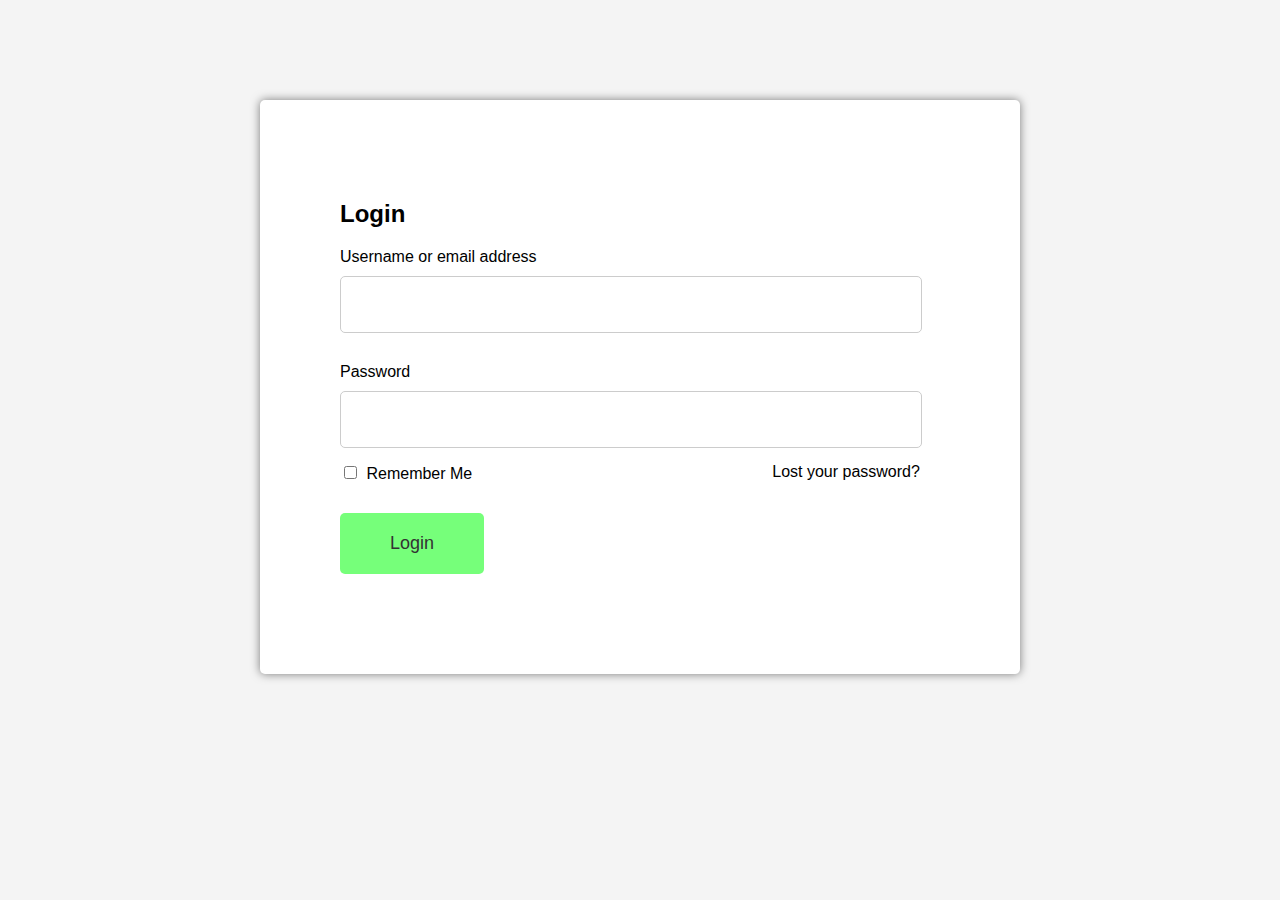
==== commit d924b9a6: "add login and register page" ====
--- a/login.html
+++ b/login.html
@@ -13,21 +13,13 @@
     <!-- Place favicon.ico in the root directory -->
 
     <!-- CSS here -->
-    <link rel="stylesheet" href="css/bootstrap.min.css">
-    <link rel="stylesheet" href="css/owl.carousel.min.css">
-    <link rel="stylesheet" href="css/animate.min.css">
-    <link rel="stylesheet" href="css/magnific-popup.css">
     <link rel="stylesheet" href="css/fontawesome-all.min.css">
-    <link rel="stylesheet" href="css/meanmenu.css">
-    <link rel="stylesheet" href="css/slick.css">
-    <link rel="stylesheet" href="css/default.css">
-    <link rel="stylesheet" href="css/style.css">
-    <link rel="stylesheet" href="css/responsive.css">
+    <link rel="stylesheet" href="css/login.css">
 </head>
 
 <body>
 
-    <div class="register-container side">
+    <div class="container side">
         <h2>Login</h2>
         <form id="loginForm">
             <div class="form-group">
@@ -51,20 +43,6 @@
     </div>
 
     <!-- JS here -->
-    <script src="js/vendor/jquery-1.12.4.min.js"></script>
-    <script src="js/popper.min.js"></script>
-    <script src="js/bootstrap.min.js"></script>
-    <script src="js/owl.carousel.min.js"></script>
-    <script src="js/isotope.pkgd.min.js"></script>
-    <script src="js/one-page-nav-min.js"></script>
-    <script src="js/slick.min.js"></script>
-    <script src="js/jquery.meanmenu.min.js"></script>
-    <script src="js/ajax-form.js"></script>
-    <script src="js/wow.min.js"></script>
-    <script src="js/jquery.scrollUp.min.js"></script>
-    <script src="js/imagesloaded.pkgd.min.js"></script>
-    <script src="js/jquery.magnific-popup.min.js"></script>
-    <script src="js/plugins.js"></script>
     <script src="js/main.js"></script>
         
     </body>
--- a/css/login.css
+++ b/css/login.css
@@ -0,0 +1,79 @@
+body {
+    font-family: Arial, sans-serif;
+    background-color: #f4f4f4;
+}
+
+.container {
+    max-width: 600px;
+    margin: 100px auto;
+    padding: 80px;
+    background-color: #fff;
+    border-radius: 5px;
+    box-shadow: 0 0 10px rgba(0, 0, 0, 0.5);
+}
+
+h2 {
+    text-align: center;
+}
+
+.form-group {
+    margin-bottom: 20px;
+}
+
+label {
+    display: block;
+    font-weight: normal;
+    margin-bottom: 10px;
+}
+
+input[type="text"],
+input[type="password"] {
+    width: 90%;
+    padding: 20px;
+    margin-bottom: 10px;
+    border: 1px solid #ccc;
+    border-radius: 5px;
+}
+
+input[type="checkbox"] {
+    margin-right: 5px;
+}
+
+input[type="submit"] {
+	background-color: #76ff7a;
+	color: #333;
+	border: none;
+	padding: 20px 50px;
+	border-radius: 5px;
+	cursor: pointer;
+	font-size: 18px;
+}
+input[type="submit"]:hover {
+    background-color: #00ff00 ;
+    color: 333;
+}
+
+.buttom {
+	margin-bottom: 5px;
+}
+
+
+label span {
+	/* text-align: match-parent; */
+	margin-left: 50%;
+}
+
+
+
+.side h2 {
+    text-align: left;
+}
+
+
+
+.display {
+	display: flex;
+}
+.display span {
+	margin-left: 50%;
+}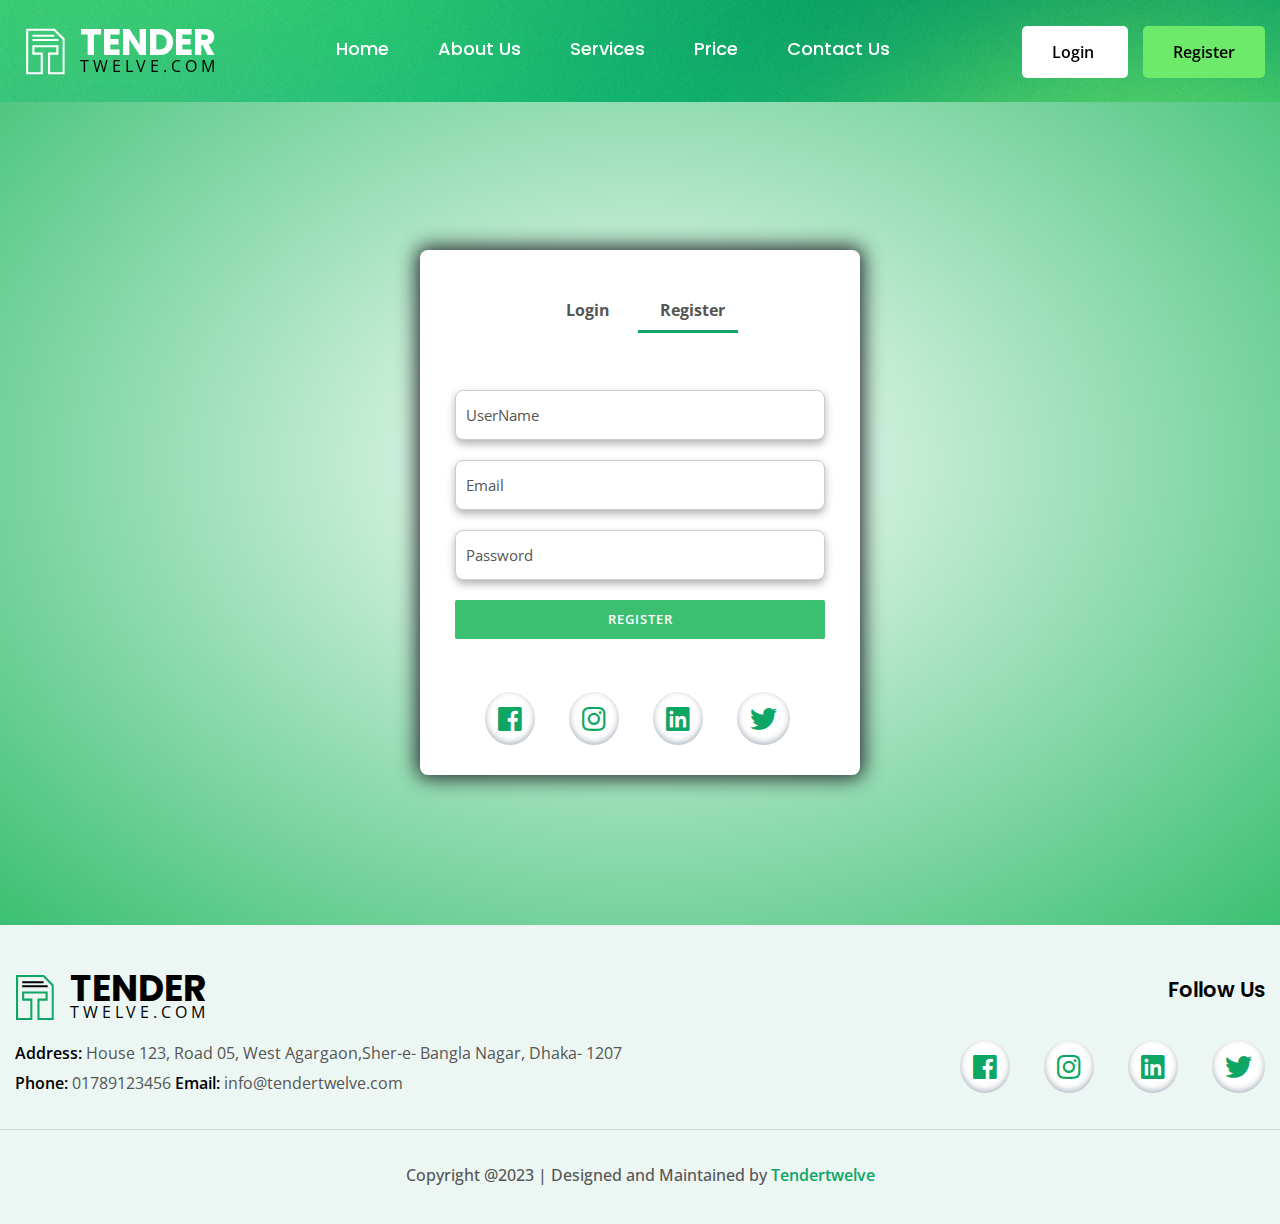
==== commit 6734b4b6: "login page edit" ====
--- a/login.html
+++ b/login.html
@@ -13,37 +13,220 @@
     <!-- Place favicon.ico in the root directory -->
 
     <!-- CSS here -->
+    <link rel="stylesheet" href="css/bootstrap.min.css">
+    <link rel="stylesheet" href="css/owl.carousel.min.css">
+    <link rel="stylesheet" href="css/animate.min.css">
+    <link rel="stylesheet" href="css/magnific-popup.css">
     <link rel="stylesheet" href="css/fontawesome-all.min.css">
+    <link rel="stylesheet" href="css/meanmenu.css">
+    <link rel="stylesheet" href="css/slick.css">
+    <link rel="stylesheet" href="css/default.css">
+    <link rel="stylesheet" href="css/style.css">
     <link rel="stylesheet" href="css/login.css">
+    <link rel="stylesheet" href="css/responsive.css">
 </head>
 
 <body>
 
-    <div class="container side">
-        <h2>Login</h2>
-        <form id="loginForm">
-            <div class="form-group">
-                <label for="username">Username or email address</label>
-                <input type="text" id="username" name="username" required>
-            </div>
-            <div class="form-group buttom">
-                <label for="password">Password</label>
-                <input type="password" id="password" name="password" required>
-            </div>
-            <div class="form-group display">
-                <label>
-                    <input type="checkbox" id="rememberMe" name="rememberMe"> Remember Me 
-                </label>
-                <span>Lost your password?</span>
-            </div>
-            <div class="form-group">
-                <input type="submit" value="Login">
-            </div>
-        </form>
+
+    <!-- Header Area Start Here -->
+    <header id="header" class="header pt-10">
+        <div class="container bbackground">
+            <div class="row">
+                <div class="col-xl-2 col-lg-2 col-md-6 col-sm-6 col-6">
+                    <!-- Logo -->
+                    <div class="logo">
+                        <div class="logo-img">
+                            <a href="#"><img src="img/logo/logo-2.svg" alt="LOGO"></a>
+                        </div>
+
+                        <div class="logo-text ml-15">
+                            <a href="#"> TENDER <br>
+                                <p>TWELVE.COM</p>
+                            </a>
+                        </div>
+                    </div>
+                </div>
+
+                <div class="col-xl-7 col-lg-7 col-md-6 col-sm-6 col-6">
+                    <!-- Main Menu -->
+                    <div class="main-menu">
+                        <div id="menu-icon" class="menu-icon">
+                            <i class="fas fa-bars"></i>
+                        </div>
+                        <div id="close-icon" class="close-icon">
+                            <i class="fas fa-times"></i>
+                        </div>
+                        <div class="mobile-login">
+                            <a href="login.html">Login</a>
+                            <a href="register.html">Register</a>
+                        </div>
+                        <nav id="nav">
+                            <ul class="navlist">
+                                <li><a href="index.html">Home</a></li>
+                                <li><a href="index.html">About Us</a></li>
+                                <li><a href="#service">Services</a></li>
+                                <li><a href="#price">Price</a></li>
+                                <li><a href="#contact-2">Contact Us</a></li>
+
+                                <li class="center">
+                                    <div class="nav-btn block ">
+                                        <div class="login-btn">
+                                            <a href="login.html">Login</a>
+                                        </div>
+
+                                        <div class="register-btn ">
+                                            <a href="register.html">Register</a>
+                                        </div>
+                                    </div>
+                                </li>
+                            </ul>
+                        </nav>
+                    </div>
+                </div>
+
+                <div class="col-xl-3 col-lg-3 col-md-6 col-sm-6 col-6">
+                    <!-- Header Btn -->
+                    <div class="header-btn text-right ">
+                        <div class="login-btn d-inline">
+                            <a href="login.html">Login</a>
+                        </div>
+
+                        <div class="register-btn d-inline">
+                            <a href="register.html">Register</a>
+                        </div>
+                    </div>
+
+                </div>
+            </div>
+        </div>
+    </header>
+    <!-- Header Area End Here -->
+
+
+
+    
+    <div class="login-page">
+        <div class="container">
+            <div class="row mt-200 mb-100">
+                <div class="col-12">
+                    <div class="form-container">
+                        <div class="form-btn">
+                            <span onclick="login()">Login</span>
+                            <span onclick="register()">Register</span>
+                            <p  id="Indicator"></p>
+                        </div>
+
+                        <form id="LoginForm">
+                            <input type="text" placeholder="UserName">
+                            <input type="password" placeholder="Password">
+                            <button type="submit" class="btn">Login</button>
+                            <a href="#">Forget Password</a>
+                        </form>
+                        <form id="RegForm">
+                            <input type="text" placeholder="UserName">
+                            <input type="email" placeholder="Email">
+                            <input type="password" placeholder="Password">
+                            <button type="submit" class="btn">Register</button>
+                        </form>
+                        <div class="social-links social-linksss">
+                            <ul>
+                                <li><a href="#"><i class="fab fa-facebook"></i></a></li>
+                                <li><a href="#"><i class="fab fa-instagram"></i></a></li>
+                                <li><a href="#"><i class="fab fa-linkedin"></i></i></a></li>
+                                <li><a class="twiter" href="#"><i class="fab fa-twitter"></i></a></li>
+                            </ul>
+                        </div
+                    </div>
+                </div>
+            </div>
+        </div>
+     </div>
     </div>
+    <!-- Footer Area Start Here -->
+    <footer id="footer" class="footer pt-50">
+        <div class="container">
+            <div class="row">
+                <div class="col-xl-6 col-lg-6 col-md-6 col-sm-12 col-12">
+                    <div class="footer-logo d-flex">
+                        <a href="#"><img src="img/logo/logo.svg" alt=""></a>
+                        <div class="logo-text-2">
+                            <a href="#"> TENDER <br>
+                                <p>TWELVE.COM</p>
+                            </a>
+                        </div>
+                    </div>
+                    <div class="footer-contact">
+                        <p>Address: <span>House 123, Road 05, West Agargaon,Sher-e- Bangla Nagar, Dhaka-
+                            1207</span>
+                   Phone: <span>01789123456</span>
+                  Email: <span>info@tendertwelve.com</span></p>
+                    </div>
+                </div>
+                <div class="col-xl-6 col-lg-6 col-md-6 col-sm-12 col-12">
+                    <div class="social-links text-right">
+                        <div class="fc-title">
+                            <h3>Follow Us</h3>
+                        </div>
+                        <ul>
+                            <li><a href="#"><i class="fab fa-facebook"></i></a></li>
+                            <li><a href="#"><i class="fab fa-instagram"></i></a></li>
+                            <li><a href="#"><i class="fab fa-linkedin"></i></i></a></li>
+                            <li><a class="twiter" href="#"><i class="fab fa-twitter"></i></a></li>
+                        </ul>
+                    </div>
+                </div>
+            </div>
+        </div>
+
+            <hr>
+
+            <div class="row text-center">
+                <div class="col-xl-12">
+                    <div class="copyright">
+                        <p class="pb-10">Copyright @2023 | Designed and Maintained by <span
+                                class="green">Tendertwelve</span></p>
+                    </div>
+                </div>
+            </div>
+    </footer>
+    <!-- Footer Area End Here -->
+
+    <script>
+        // JS FOR TOGGLE FORM
+        var LoginForm = document.getElementById("LoginForm");
+        var RegForm =  document.getElementById("RegForm");
+        var Indicator = document.getElementById("Indicator");
+
+
+         function register() {
+             RegForm.style.transform = "translateX(0px)";
+             LoginForm.style.transform = "translateX(0px)"
+             Indicator.style.transform = "translateX(100px)"
+         }
+
+         function login(){
+             RegForm.style.transform = "translateX(440px)";
+             LoginForm.style.transform = "translateX(440px)"
+             Indicator.style.transform = "translateX(0px)"
+         }
+  </script>
 
     <!-- JS here -->
+    <script src="js/vendor/jquery-1.12.4.min.js"></script>
+    <script src="js/popper.min.js"></script>
+    <script src="js/bootstrap.min.js"></script>
+    <script src="js/owl.carousel.min.js"></script>
+    <script src="js/isotope.pkgd.min.js"></script>
+    <script src="js/one-page-nav-min.js"></script>
+    <script src="js/slick.min.js"></script>
+    <script src="js/jquery.meanmenu.min.js"></script>
+    <script src="js/ajax-form.js"></script>
+    <script src="js/wow.min.js"></script>
+    <script src="js/jquery.scrollUp.min.js"></script>
+    <script src="js/imagesloaded.pkgd.min.js"></script>
+    <script src="js/jquery.magnific-popup.min.js"></script>
+    <script src="js/plugins.js"></script>
     <script src="js/main.js"></script>
-        
-    </body>
+
 </html>--- a/css/default.css
+++ b/css/default.css
@@ -0,0 +1,750 @@
+/* Deafult Margin & Padding */
+/*-- Margin Top --*/
+.mt-5 {
+	margin-top: 5px;
+}
+.mt-10 {
+	margin-top: 10px;
+}
+.mt-15 {
+	margin-top: 15px;
+}
+.mt-20 {
+	margin-top: 20px;
+}
+.mt-25 {
+	margin-top: 25px;
+}
+.mt-30 {
+	margin-top: 30px;
+}
+.mt-35 {
+	margin-top: 35px;
+}
+.mt-40 {
+	margin-top: 40px;
+}
+.mt-45 {
+	margin-top: 45px;
+}
+.mt-50 {
+	margin-top: 50px;
+}
+.mt-55 {
+	margin-top: 55px;
+}
+.mt-60 {
+	margin-top: 60px;
+}
+.mt-65 {
+	margin-top: 65px;
+}
+.mt-70 {
+	margin-top: 70px;
+}
+.mt-75 {
+	margin-top: 75px;
+}
+.mt-80 {
+	margin-top: 80px;
+}
+.mt-85 {
+	margin-top: 85px;
+}
+.mt-90 {
+	margin-top: 90px;
+}
+.mt-95 {
+	margin-top: 95px;
+}
+.mt-100 {
+	margin-top: 100px;
+}
+.mt-105 {
+	margin-top: 105px;
+}
+.mt-110 {
+	margin-top: 110px;
+}
+.mt-115 {
+	margin-top: 115px;
+}
+.mt-120 {
+	margin-top: 120px;
+}
+.mt-125 {
+	margin-top: 125px;
+}
+.mt-130 {
+	margin-top: 130px;
+}
+.mt-135 {
+	margin-top: 135px;
+}
+.mt-140 {
+	margin-top: 140px;
+}
+.mt-145 {
+	margin-top: 145px;
+}
+.mt-150 {
+	margin-top: 150px;
+}
+.mt-155 {
+	margin-top: 155px;
+}
+.mt-160 {
+	margin-top: 160px;
+}
+.mt-165 {
+	margin-top: 165px;
+}
+.mt-170 {
+	margin-top: 170px;
+}
+.mt-175 {
+	margin-top: 175px;
+}
+.mt-180 {
+	margin-top: 180px;
+}
+.mt-185 {
+	margin-top: 185px;
+}
+.mt-190 {
+	margin-top: 190px;
+}
+.mt-195 {
+	margin-top: 195px;
+}
+.mt-200 {
+	margin-top: 200px;
+}
+/*-- Margin Bottom --*/
+
+.mb-5 {
+	margin-bottom: 5px;
+}
+.mb-10 {
+	margin-bottom: 10px;
+}
+.mb-15 {
+	margin-bottom: 15px;
+}
+.mb-20 {
+	margin-bottom: 20px;
+}
+.mb-25 {
+	margin-bottom: 25px;
+}
+.mb-30 {
+	margin-bottom: 30px;
+}
+.mb-35 {
+	margin-bottom: 35px;
+}
+.mb-40 {
+	margin-bottom: 40px;
+}
+.mb-45 {
+	margin-bottom: 45px;
+}
+.mb-50 {
+	margin-bottom: 50px;
+}
+.mb-55 {
+	margin-bottom: 55px;
+}
+.mb-60 {
+	margin-bottom: 60px;
+}
+.mb-65 {
+	margin-bottom: 65px;
+}
+.mb-70 {
+	margin-bottom: 70px;
+}
+.mb-75 {
+	margin-bottom: 75px;
+}
+.mb-80 {
+	margin-bottom: 80px;
+}
+.mb-85 {
+	margin-bottom: 85px;
+}
+.mb-90 {
+	margin-bottom: 90px;
+}
+.mb-95 {
+	margin-bottom: 95px;
+}
+.mb-100 {
+	margin-bottom: 100px;
+}
+.mb-105 {
+	margin-bottom: 105px;
+}
+.mb-110 {
+	margin-bottom: 110px;
+}
+.mb-115 {
+	margin-bottom: 115px;
+}
+.mb-120 {
+	margin-bottom: 120px;
+}
+.mb-125 {
+	margin-bottom: 125px;
+}
+.mb-130 {
+	margin-bottom: 130px;
+}
+.mb-135 {
+	margin-bottom: 135px;
+}
+.mb-140 {
+	margin-bottom: 140px;
+}
+.mb-145 {
+	margin-bottom: 145px;
+}
+.mb-150 {
+	margin-bottom: 150px;
+}
+.mb-155 {
+	margin-bottom: 155px;
+}
+.mb-160 {
+	margin-bottom: 160px;
+}
+.mb-165 {
+	margin-bottom: 165px;
+}
+.mb-170 {
+	margin-bottom: 170px;
+}
+.mb-175 {
+	margin-bottom: 175px;
+}
+.mb-180 {
+	margin-bottom: 180px;
+}
+.mb-185 {
+	margin-bottom: 185px;
+}
+.mb-190 {
+	margin-bottom: 190px;
+}
+.mb-195 {
+	margin-bottom: 195px;
+}
+.mb-200 {
+	margin-bottom: 200px;
+}
+
+/*-- Margin Left --*/
+
+.ml-5 {
+	margin-left: 5px;
+}
+.ml-10 {
+	margin-left: 10px;
+}
+.ml-15 {
+	margin-left: 15px;
+}
+.ml-20 {
+	margin-left: 20px;
+}
+.ml-25 {
+	margin-left: 25px;
+}
+.ml-30 {
+	margin-left: 30px;
+}
+.ml-35 {
+	margin-left: 35px;
+}
+.ml-40 {
+	margin-left: 40px;
+}
+.ml-45 {
+	margin-left: 45px;
+}
+.ml-50 {
+	margin-left: 50px;
+}
+/*-- Padding Top --*/
+
+.pt-5 {
+	padding-top: 5px;
+}
+.pt-10 {
+	padding-top: 10px;
+}
+.pt-15 {
+	padding-top: 15px;
+}
+.pt-20 {
+	padding-top: 20px;
+}
+.pt-25 {
+	padding-top: 25px;
+}
+.pt-30 {
+	padding-top: 30px;
+}
+.pt-35 {
+	padding-top: 35px;
+}
+.pt-40 {
+	padding-top: 40px;
+}
+.pt-45 {
+	padding-top: 45px;
+}
+.pt-50 {
+	padding-top: 50px;
+}
+.pt-55 {
+	padding-top: 55px;
+}
+.pt-60 {
+	padding-top: 60px;
+}
+.pt-65 {
+	padding-top: 65px;
+}
+.pt-70 {
+	padding-top: 70px;
+}
+.pt-75 {
+	padding-top: 75px;
+}
+.pt-80 {
+	padding-top: 80px;
+}
+.pt-85 {
+	padding-top: 85px;
+}
+.pt-90 {
+	padding-top: 90px;
+}
+.pt-95 {
+	padding-top: 95px;
+}
+.pt-100 {
+	padding-top: 100px;
+}
+.pt-105 {
+	padding-top: 105px;
+}
+.pt-110 {
+	padding-top: 110px;
+}
+.pt-115 {
+	padding-top: 115px;
+}
+.pt-120 {
+	padding-top: 120px;
+}
+.pt-125 {
+	padding-top: 125px;
+}
+.pt-130 {
+	padding-top: 130px;
+}
+.pt-135 {
+	padding-top: 135px;
+}
+.pt-140 {
+	padding-top: 140px;
+}
+.pt-145 {
+	padding-top: 145px;
+}
+.pt-150 {
+	padding-top: 150px;
+}
+.pt-155 {
+	padding-top: 155px;
+}
+.pt-160 {
+	padding-top: 160px;
+}
+.pt-165 {
+	padding-top: 165px;
+}
+.pt-170 {
+	padding-top: 170px;
+}
+.pt-175 {
+	padding-top: 175px;
+}
+.pt-180 {
+	padding-top: 180px;
+}
+.pt-185 {
+	padding-top: 185px;
+}
+.pt-190 {
+	padding-top: 190px;
+}
+.pt-195 {
+	padding-top: 195px;
+}
+.pt-200 {
+	padding-top: 200px;
+}
+/*-- Padding Bottom --*/
+
+.pb-5 {
+	padding-bottom: 5px;
+}
+.pb-10 {
+	padding-bottom: 10px;
+}
+.pb-15 {
+	padding-bottom: 15px;
+}
+.pb-20 {
+	padding-bottom: 20px;
+}
+.pb-25 {
+	padding-bottom: 25px;
+}
+.pb-30 {
+	padding-bottom: 30px;
+}
+.pb-35 {
+	padding-bottom: 35px;
+}
+.pb-40 {
+	padding-bottom: 40px;
+}
+.pb-45 {
+	padding-bottom: 45px;
+}
+.pb-50 {
+	padding-bottom: 50px;
+}
+.pb-55 {
+	padding-bottom: 55px;
+}
+.pb-60 {
+	padding-bottom: 60px;
+}
+.pb-65 {
+	padding-bottom: 65px;
+}
+.pb-70 {
+	padding-bottom: 70px;
+}
+.pb-75 {
+	padding-bottom: 75px;
+}
+.pb-80 {
+	padding-bottom: 80px;
+}
+.pb-85 {
+	padding-bottom: 85px;
+}
+.pb-90 {
+	padding-bottom: 90px;
+}
+.pb-95 {
+	padding-bottom: 95px;
+}
+.pb-100 {
+	padding-bottom: 100px;
+}
+.pb-105 {
+	padding-bottom: 105px;
+}
+.pb-110 {
+	padding-bottom: 110px;
+}
+.pb-115 {
+	padding-bottom: 115px;
+}
+.pb-120 {
+	padding-bottom: 120px;
+}
+.pb-125 {
+	padding-bottom: 125px;
+}
+.pb-130 {
+	padding-bottom: 130px;
+}
+.pb-135 {
+	padding-bottom: 135px;
+}
+.pb-140 {
+	padding-bottom: 140px;
+}
+.pb-145 {
+	padding-bottom: 145px;
+}
+.pb-150 {
+	padding-bottom: 150px;
+}
+.pb-155 {
+	padding-bottom: 155px;
+}
+.pb-160 {
+	padding-bottom: 160px;
+}
+.pb-165 {
+	padding-bottom: 165px;
+}
+.pb-170 {
+	padding-bottom: 170px;
+}
+.pb-175 {
+	padding-bottom: 175px;
+}
+.pb-180 {
+	padding-bottom: 180px;
+}
+.pb-185 {
+	padding-bottom: 185px;
+}
+.pb-190 {
+	padding-bottom: 190px;
+}
+.pb-195 {
+	padding-bottom: 195px;
+}
+.pb-200 {
+	padding-bottom: 200px;
+}
+
+
+
+/*-- Padding Left --*/
+.pl-0 {
+	padding-left: 0px;
+}
+.pl-5 {
+	padding-left: 5px;
+}
+.pl-10 {
+	padding-left: 10px;
+}
+.pl-15 {
+	padding-left: 15px;
+}
+.pl-20{
+	padding-left: 20px;
+}
+.pl-25 {
+	padding-left: 35px;
+}
+.pl-30 {
+	padding-left: 30px;
+}
+.pl-35 {
+	padding-left: 35px;
+}
+
+.pl-35 {
+	padding-left: 35px;
+}
+
+.pl-40 {
+	padding-left: 40px;
+}
+
+.pl-45 {
+	padding-left: 45px;
+}
+
+.pl-50 {
+	padding-left: 50px;
+}
+
+.pl-55 {
+	padding-left: 55px;
+}
+
+.pl-60 {
+	padding-left: 60px;
+}
+.pl-65 {
+	padding-left: 65px;
+}
+.pl-70 {
+	padding-left: 70px;
+}
+.pl-75 {
+	padding-left: 75px;
+}
+.pl-80 {
+	padding-left: 80px;
+}
+.pl-85 {
+	padding-left: 80px;
+}
+.pl-90 {
+	padding-left: 90px;
+}
+.pl-95 {
+	padding-left: 95px;
+}
+.pl-100 {
+	padding-left: 100px;
+}
+
+
+/*-- Padding Right --*/
+.pr-0 {
+	padding-right: 0px;
+}
+.pr-5 {
+	padding-right: 5px;
+}
+.pr-10 {
+	padding-right: 10px;
+}
+.pr-15 {
+	padding-right: 15px;
+}
+.pr-20{
+	padding-right: 20px;
+}
+.pr-25 {
+	padding-right: 35px;
+}
+.pr-30 {
+	padding-right: 30px;
+}
+.pr-35 {
+	padding-right: 35px;
+}
+
+.pr-35 {
+	padding-right: 35px;
+}
+
+.pr-40 {
+	padding-right: 40px;
+}
+
+.pr-45 {
+	padding-right: 45px;
+}
+
+.pr-50 {
+	padding-right: 50px;
+}
+
+.pr-55 {
+	padding-right: 55px;
+}
+
+.pr-60 {
+	padding-right: 60px;
+}
+.pr-65 {
+	padding-right: 65px;
+}
+.pr-70 {
+	padding-right: 70px;
+}
+.pr-75 {
+	padding-right: 75px;
+}
+.pr-80 {
+	padding-right: 80px;
+}
+.pr-85 {
+	padding-right: 80px;
+}
+.pr-90 {
+	padding-right: 90px;
+}
+.pr-95 {
+	padding-right: 95px;
+}
+.pr-100 {
+	padding-right: 100px;
+}
+
+/* font weight */
+.f-700{font-weight: 700;}
+.f-600{font-weight: 600;}
+.f-500{font-weight: 500;}
+.f-400{font-weight: 400;}
+.f-300{font-weight: 300;}
+
+/* Background Color */
+
+.gray-bg {
+	background: #f7f7fd;
+}
+.white-bg {
+	background: #fff;
+}
+.black-bg {
+	background: #222;
+}
+.theme-bg {
+	background: #222;
+}
+.primary-bg {
+	background: #222;
+}
+/* Color */
+
+.white-color {
+	color: #ffffff;
+}
+.black-color {
+	color: #000000;
+}
+.theme-color {
+	color: #21ba4c;
+}
+.primary-color {
+	color: #6dea6a;
+}
+.text-color {
+	color: #555555;
+}
+/* black overlay */
+
+[data-overlay] {
+	position: relative;
+}
+[data-overlay]::before {
+	background: #000 none repeat scroll 0 0;
+	content: "";
+	height: 100%;
+	left: 0;
+	position: absolute;
+	top: 0;
+	width: 100%;
+	z-index: 1;
+}
+[data-overlay="3"]::before {
+	opacity: 0.3;
+}
+[data-overlay="4"]::before {
+	opacity: 0.4;
+}
+[data-overlay="5"]::before {
+	opacity: 0.5;
+}
+[data-overlay="6"]::before {
+	opacity: 0.6;
+}
+[data-overlay="7"]::before {
+	opacity: 0.7;
+}
+[data-overlay="8"]::before {
+	opacity: 0.8;
+}
+[data-overlay="9"]::before {
+	opacity: 0.9;
+}--- a/css/style.css
+++ b/css/style.css
@@ -0,0 +1,1370 @@
+/*
+  Theme Name: Name - Multipurpose HTML Template
+  Author: almumeetu@gmail.com
+  Description: Creative  HTML5 template.
+  Version: 1.0
+*/
+
+/* CSS Index
+-----------------------------------
+1. Theme default css
+2. header
+3. slider
+4. about-area
+5. features-box
+6. department
+7. team
+8. video-area
+9. counter
+10. footer
+*/
+
+
+
+/* 1. Theme default css */
+@import url('https://fonts.googleapis.com/css?family=Open+Sans:300,400,600,700|Poppins:300,400,500,600,700');
+
+body {
+	font-family: 'Open Sans', sans-serif;
+	font-weight: normal;
+	font-style: normal;
+}
+
+.img {
+	max-width: 100%;
+	transition: all 0.3s ease-out 0s;
+}
+
+.f-left {
+	float: left
+}
+
+.f-right {
+	float: right
+}
+
+.fix {
+	overflow: hidden
+}
+
+a,
+.button {
+	-webkit-transition: all 0.3s ease-out 0s;
+	-moz-transition: all 0.3s ease-out 0s;
+	-ms-transition: all 0.3s ease-out 0s;
+	-o-transition: all 0.3s ease-out 0s;
+	transition: all 0.3s ease-out 0s;
+}
+
+a:focus,
+.button:focus {
+	text-decoration: none;
+	outline: none;
+}
+
+a:focus, a:hover, .portfolio-cat a:hover, .footer -menu li a:hover {
+	color: #000;
+	text-decoration: none;
+}
+
+a,
+button {
+	color: #1696e7;
+	outline: medium none;
+}
+
+button:focus,
+input:focus,
+input:focus,
+textarea,
+textarea:focus {
+	outline: 0
+}
+
+.uppercase {
+	text-transform: uppercase;
+}
+
+.capitalize {
+	text-transform: capitalize;
+}
+
+h1,
+h2,
+h3,
+h4,
+h5,
+h6 {
+	font-family: 'Poppins', sans-serif;
+	font-weight: normal;
+	color: #313131;
+	margin-top: 0px;
+	font-style: normal;
+	font-weight: 400;
+	text-transform: normal;
+}
+
+h1 a,
+h2 a,
+h3 a,
+h4 a,
+h5 a,
+h6 a {
+	color: inherit;
+}
+
+h1 {
+	font-size: 40px;
+	font-weight: 500;
+}
+
+h2 {
+	font-size: 35px;
+}
+
+h3 {
+	font-size: 28px;
+}
+
+h4 {
+	font-size: 22px;
+}
+
+h5 {
+	font-size: 18px;
+}
+
+h6 {
+	font-size: 16px;
+}
+
+ul {
+	margin: 0px;
+	padding: 0px;
+}
+
+li {
+	list-style: none
+}
+
+p {
+	font-size: 14px;
+	font-weight: normal;
+	line-height: 24px;
+	color: #7e7e7e;
+	margin-bottom: 15px;
+}
+
+.container {
+	max-width: 1360px;
+}
+
+.container-fluid {
+	max-width: 1750px;
+}
+hr {
+	border-bottom: 1px solid #D3DCE1;
+	border-top: 0 none;
+	margin: 21px 0;
+	padding: 5px;
+}
+
+label {
+	color: #7e7e7e;
+	cursor: pointer;
+	font-size: 14px;
+	font-weight: 400;
+}
+
+*::-moz-selection {
+	background: #d6b161;
+	color: #fff;
+	text-shadow: none;
+}
+
+::-moz-selection {
+	background: #444;
+	color: #fff;
+	text-shadow: none;
+}
+
+::selection {
+	background: #444;
+	color: #fff;
+	text-shadow: none;
+}
+
+*::-moz-placeholder {
+	color: #555555;
+	font-size: 14px;
+	opacity: 1;
+}
+
+*::placeholder {
+	color: #555555;
+	font-size: 14px;
+	opacity: 1;
+}
+
+.theme-overlay {
+	position: relative
+}
+
+.theme-overlay::before {
+	background: #1696e7 none repeat scroll 0 0;
+	content: "";
+	height: 100%;
+	left: 0;
+	opacity: 0.6;
+	position: absolute;
+	top: 0;
+	width: 100%;
+}
+
+.separator {
+	border-top: 1px solid #f2f2f2
+}
+
+/* button style */
+
+.btn {
+	-moz-user-select: none;
+	background: #1696e7 none repeat scroll 0 0;
+	border: medium none;
+	border-radius: 2px;
+	color: #fff;
+	cursor: pointer;
+	display: inline-block;
+	font-size: 13px;
+	font-weight: 600;
+	letter-spacing: 1px;
+	line-height: 1;
+	margin-bottom: 0;
+	padding: 13px 25px;
+	text-align: center;
+	text-transform: uppercase;
+	touch-action: manipulation;
+	transition: all 0.3s ease 0s;
+	vertical-align: middle;
+	white-space: nowrap;
+}
+
+.breadcrumb>.active {
+	color: #888;
+}
+
+.owl-carousel .owl-nav div {
+	background: rgba(255, 255, 255, 0.8) none repeat scroll 0 0;
+	height: 40px;
+	left: 20px;
+	line-height: 40px;
+	opacity: 0;
+	position: absolute;
+	text-align: center;
+	top: 50%;
+	transform: translateY(-50%);
+	transition: all 0.3s ease 0s;
+	visibility: hidden;
+	width: 40px;
+}
+
+.owl-carousel .owl-nav div.owl-next {
+	left: auto;
+	right: 20px;
+}
+
+.owl-carousel:hover .owl-nav div {
+	opacity: 1;
+	visibility: visible;
+}
+
+.owl-carousel .owl-nav div:hover {
+	background: #2B96CC;
+	color: #fff
+}
+
+/* scrollUp */
+#scrollUp {
+	background: #7DBA2F;
+	height: 35px;
+	width: 35px;
+	right: 50px;
+	bottom: 77px;
+	color: #fff;
+	font-size: 20px;
+	text-align: center;
+	border-radius: 50%;
+	font-size: 20px;
+	line-height: 34px;
+}
+
+#scrollUp:hover {
+	background: #444;
+}
+
+
+
+
+
+
+
+
+
+
+
+/* Header CSS start Here */
+header {
+	background-image: url('../img/background/gradient.png');
+	background-size: cover;
+	background-repeat: no-repeat;
+	background-position: fixed;
+	height: auto;
+	position: fixed;
+	width: 100%;
+	top: 0;
+	right: 0;
+	z-index: 1000;
+	display: flex;
+	align-items: center;
+	justify-content: space-between;
+	padding: 0;
+	transition: all .50s ease;
+}
+
+.logo {
+	padding: 10px;
+	display: flex;
+	margin-top: -5px;
+}
+
+.header-btn {
+	padding: 30px 0px;
+}
+.logo-img a img {
+	width: 40px;
+	height: 47px;
+}
+
+.logo-img {
+	margin-top: 13px;
+}
+
+.logo-img,
+.logo-text {
+	display: inline;
+}
+
+.logo-text a {
+	color: #ffffff;
+	font-family: "Poppins", Helvetica;
+	font-weight: 700;
+	font-size: 36px;
+	text-align: center;
+	letter-spacing: 0;
+	line-height: normal;
+}
+
+.logo-text a p {
+	font-family: "Open Sans", Helvetica;
+	font-weight: 400;
+	color: #000000;
+	font-size: 16px;
+	letter-spacing: 3.84px;
+	line-height: normal;
+	margin-top: -15px;
+}
+
+/* menu css */
+.main-menu {
+	text-align: right;
+	padding: 15px 0px;
+}
+
+nav {
+	padding: 10px;
+}
+
+nav ul {
+	list-style-type: none;
+	padding: 0;
+}
+
+nav ul li {
+	display: inline;
+	margin-right: 45px;
+}
+
+nav ul li:last-child {
+	margin-right: 0;
+}
+
+nav ul li a {
+	text-decoration: none;
+	font-family: "Poppins", Helvetica;
+	font-weight: 500;
+	color: #ffffff;
+	font-size: 18px;
+	text-align: center;
+	letter-spacing: 0;
+	line-height: normal;
+	transition: .3s;
+}
+
+nav ul li a:hover {
+	color: #000;
+}
+#menu-icon {
+    font-size: 35px;
+    z-index: 10001;
+    cursor: pointer;
+    display: none;
+}
+#close-icon {
+    font-size: 35px;
+    z-index: 10001;
+    cursor: pointer;
+    display: none;
+}
+
+.login-btn,
+.register-btn {
+	padding: 15px 30px;
+}
+
+.login-btn {
+	display: flex;
+	width: 150px;
+	align-items: center;
+	justify-content: center;
+	background-color: #ffffff;
+	border-radius: 5px;
+	transition: .3s;
+}
+
+.login-btn:hover {
+	background-color: #6dea6a;
+}
+
+.login-btn a,
+.register-btn a {
+	color: #000;
+	font-weight: 600;
+}
+
+.register-btn {
+	display: flex;
+	width: 150px;
+	align-items: center;
+	justify-content: center;
+	background-color: #6dea6a;
+	border-radius: 5px;
+	margin-left: 15px;
+	transition: .3s;
+}
+
+.register-btn:hover {
+	background-color: #ffffff;
+}
+
+
+/* Header CSS End Here */
+
+
+/* Banner CSS Start Here */
+#banner{
+	background-image: url(../img/background/gradient.png);
+	background-size: cover;
+	background-repeat: no-repeat;
+	background-position: center;
+}
+.banner-thumb {
+	background-image: url('../img/background/banner.png');
+	padding-bottom: 600px;
+	width: 100%;
+	height: auto;
+}
+
+.banner-content {
+	background: #ECF6F2  ;
+	padding: 120px 0px 107px 0px;
+}
+
+.banner-content h5 {
+	color: #00C56E;
+	font-size: 25px;
+	font-family: "Poppins", Helvetica;
+	font-weight: 600;
+}
+.banner-content h1 {
+	font-family: "Poppins", Helvetica;
+	font-weight: 500;
+	color: #000000;
+	font-size: 80px;
+	line-height: 90px;
+	padding-top: 20px;
+	margin-bottom: 50px;
+	font-style: italic;
+	text-transform: uppercase;
+}
+
+.greenn-btn {
+	width: 150px;
+	padding: 11px 25px;
+	background-color: #6dea6a;
+	border-radius: 5px;
+	margin-top: 33px;
+	transition: .3s;
+	border: 2px solid #6dea6a;
+	margin: 0 auto;
+}
+
+.greenn-btn a {
+	color: #000;
+	font-weight: 600;
+}
+
+.greenn-btn:hover a {
+	color: #000;
+
+}
+
+.greenn-btn:hover {
+	background: #fff;
+	border: 2px solid #6dea6a;
+}
+
+/* Banner CSS End Here */
+
+
+
+
+
+
+/* Counter CSS start Here */
+.counter {
+	width: 312px;
+	height: 150px;
+	background-color: #ffffff;
+	border-radius: 15px;
+	text-align: center;
+}
+
+.counter h3 {
+	font-weight: 600;
+	color: #21ba4c;
+	font-size: 64px;
+	text-align: center;
+	line-height: 90px;
+	font-family: "Poppins", Helvetica;
+	padding-top: 11px;
+}
+
+.counter p {
+	font-weight: 700;
+	color: #000000;
+	font-size: 16px;
+	text-align: center;
+	letter-spacing: 0;
+}
+
+/* Counter CSS End Here */
+
+
+/* Tender Information CSS start Here */
+#tender-info {
+	background-image: url(/images/low-angle-view-modern-skyscraper-with-blue-white-windows-white-s.png);
+	background-repeat: no-repeat;
+	object-fit: cover;
+}
+
+.iinfoo {
+	box-shadow: 0 4px 8px rgba(0, 0, 0, 0.3);
+	border-radius: 15px;
+}
+.search-tender input {
+	box-shadow: 0 4px 8px rgba(0, 0, 0, 0.2);
+}
+.section-title h2 {
+	font-size: 32px;
+	color: #000;
+	font-weight: 600;
+	margin-bottom: 15px;
+}
+.background-info{
+	background-color: #ECF6F2;
+}
+.search-tender input {
+	padding: 26px 20px;
+	background: #fff;
+	border-radius: 15px;
+	margin-top: 20px;
+	font-size: 15px;
+	color: #000;
+	width: 100%;
+	outline: none;
+	border: none;
+}
+
+.search-btn {
+	width: 150px;
+	padding: 15px 33px;
+	background-color: #6dea6a;
+	border-radius: 5px;
+	position: absolute;
+	top: 30px;
+	right: 11px;
+}
+
+.search-btn a {
+	color: #000;
+	font-weight: 700;
+}
+
+.search-btn a i {
+	padding-right: 7px;
+}
+
+.search-tender {
+	position: relative;
+	margin-bottom: 40px;
+}
+.tender-info {
+	padding: 20px;
+}
+
+.info-title{
+	background-color: #0da665;
+    border-radius: 15px 15px 0px 0px;
+}
+.info-title h3 {
+	padding: 20px 20px 13px 20px;
+	font-family: "Poppins", Helvetica;
+	font-weight: 600;
+	color: #ffffff;
+	font-size: 15px;
+	line-height: 30px;
+}
+.info-content{
+	background-color: #fff;
+    border-radius: 0px 0px 15px 15px;
+	padding: 30px 20px;
+	margin-top: -8px;
+}
+.info-content p {
+	color: #555555;
+}
+.info-date li{
+	color: #000;
+	font-weight: 700;
+}
+.info-date li span {
+	color: #555555;
+	font-weight: 300;
+}
+.search-pagination{
+	margin-top: 100px;
+}
+.search-pagination ul li {
+	display: inline-block;
+	margin-left: 20px;
+	padding: 16px 20px;
+	background: #fff;
+	border-radius: 7px;
+	box-shadow: 0 4px 8px rgba(0, 0, 0, 0.1);
+	text-align: center;
+	transition: .3s;
+}
+.search-pagination ul li:first-child{
+	margin-left: 0;
+}
+.search-pagination ul li:hover{
+	background: #0da665;
+}
+.search-pagination ul li a{
+	color: #0da665;
+	font-weight: 600;
+	transition: .3s;
+}
+.search-pagination ul li:hover a{
+	color: #fff;
+}
+/* Tender Information CSS end Here  */
+
+
+/* Tender about CSS Start Here */
+.img-left img{
+	width: 100%;
+}
+.img-right img{
+	width: 100%;
+}
+.about-info {
+	padding: 53px 215px 53px 95px;
+}
+.about-info-title h2 {
+	color: #000000;
+	font-size: 36px;
+	line-height: 50px;
+	font-family: "Poppins", Helvetica;
+	font-weight: 600;
+}
+.about-info-content p {
+	font-family: "Poppins", Helvetica;
+	font-weight: 400;
+	color: #555555;
+	font-size: 16px;
+	/* letter-spacing: 0; */
+	line-height: 27px;
+}
+.about-client-info h1 {
+	font-family: "Poppins", Helvetica;
+	font-weight: 600;
+	color: #21ba4c;
+	font-size: 64px;
+	line-height: 90px;
+}
+.about-client-info h6 {
+	font-family: "Poppins", Helvetica;
+	font-weight: 600;
+	color: #000000;
+	font-size: 16px;
+	line-height: 25px;
+}
+/* Tender about CSS End Here */
+
+ /* Tender service CSS Start Here  */
+ #service{
+	background-color: #f8f5ee;
+ }
+ .mb-15{
+	margin-bottom: 15px !important;
+ }
+ .section-title h5 {
+	font-family: "Poppins", Helvetica;
+	font-weight: 600;
+	color: #0da665;
+	font-size: 15px;
+	text-align: center;
+	padding-bottom: 5px;
+}
+.section-title p {
+	font-size: 16px;
+	font-weight: normal;
+	line-height: 27px;
+	color: #555;
+}
+.service-inner {
+	border-radius: 15px;
+	border: 1px solid;
+	padding: 35px 30px;
+	border-color: #cad4dc;
+	background: linear-gradient(180deg, rgb(223, 221, 219) 0%, rgb(234, 232, 231) 100%);
+}
+.service-icon {
+	width: 100px;
+	height: 100px;
+	background: #fff;
+	border-radius: 50px;
+	position: absolute;
+	top: 25px;
+}
+.service-icon img {
+	width: 50px;
+	height: 50px;
+	object-fit: cover;
+	position: absolute;
+	top: 23px;
+	left: 26px;
+}
+.service-inner span {
+	color: #0da665;
+	font-size: 19px;
+	position: absolute;
+	top: 30px;
+	right: 20px;
+}
+.service-title h3 {
+	font-family: "Poppins", Helvetica;
+	font-weight: 600;
+	color: #000000;
+	font-size: 22px;
+	line-height: 30px;
+	margin-top: 25px;
+}
+.service-content p {
+	font-family: "Poppins", Helvetica;
+	font-weight: 400;
+	color: #555555;
+	font-size: 16px;
+	line-height: 30px;
+	margin-top: 18px;
+	padding: 0px;
+	margin-bottom: 0px;
+}
+.service-inner {
+	height: auto;
+	width: 370px;
+	box-shadow: 0 4px 8px rgba(0, 0, 0, 0.1);
+	transition: .3s;
+	margin: 0 auto;
+	padding-top: 140px;
+	position: relative;
+}
+.cross i {
+	background: #F64E1D !important;
+	padding: 3px 5px !important;
+}
+.service-inner:hover {
+	box-shadow: 0 4px 8px rgba(0, 0, 0, 0.4);
+}
+.pagination-icon{
+	
+}
+.pagination-icon ul li {
+	display: inline-block;
+	width: 50px;
+	height: 50px;
+	background: #fff;
+	border-radius: 25px;
+	padding: 13px 0;
+	border: 1px solid #cad4dc;
+	box-shadow: 0 4px 8px rgba(0, 0, 0, 0.1);
+	transition: .3s;
+}
+.pagination-icon ul li a{
+	color: #0da665;
+	font-weight: 600;
+	transition: .3s;
+}
+.pagination-icon ul li:hover{
+	background: #0da665;
+	border: 1px solid #0da665;
+}
+.pagination-icon ul li:hover a{
+	color: #fff;
+}
+.pagination-icon .line-left {
+	position: absolute;
+	content: "";
+	height: 1px;
+	width: 45%;
+	background: #cad4dc;
+	top: 27px;
+	left: 13px;
+}
+.pagination-icon .line-right {
+	position: absolute;
+	content: "";
+	height: 1px;
+	width: 45%;
+	background: #cad4dc;
+	top: 27px;
+	right: 13px;
+}
+
+ /* Tender service CSS End Here  */
+
+
+
+/* Contact CSS start hEre */
+.contact {
+	background: #d7e2c9;
+	padding: 50px 0px;
+}
+.contact-title h2 {
+	font-family: "Poppins", Helvetica;
+	font-weight: 600;
+	color: #000000;
+	font-size: 32px;
+	line-height: 90px;
+}
+.contact{
+	background: #d7e2c9;
+}
+.contact-btn a {
+	background: #0da665;
+	padding: 15px 35px;
+	border-radius: 5px;
+	color: #fff;
+	font-weight: 600;
+	border: 1px solid #0da665;
+	transition: .3s;
+	font-size: 16px;
+	line-height: 90px;
+	margin-left: 100px;
+}
+.contact-btn a:hover {
+	background: #fff;
+	color: #000;
+	border: 1px solid #0da665;
+}
+.contact span {
+	font-family: "Poppins", Helvetica;
+	font-weight: 600;
+	color: #000000;
+	line-height: 90px;
+	padding-left: 30px;
+}
+.number a h2 {
+	font-weight: 600;
+	color: #0da665;
+	font-size: 32px;
+	line-height: 90px;
+	font-family: "Poppins", Helvetica;
+	/* padding-left: 20px; */
+}
+
+/* Contact CSS End hEre */
+
+
+
+/* Price css start here */
+
+
+.pprice {
+	background: #F1F2ED;
+	padding: 80px 20px;
+	height: 500px;
+	position: relative;
+	width: 315px;
+	border-radius: 10px;
+	/* border: 1px solid transparent; */
+	cursor: pointer;
+	/* box-shadow: 0 0 5px #0da665; */
+	transition: all .50s ease;
+	box-shadow: rgba(50, 50, 93, 0.25) 0px 50px 100px -20px, rgba(0, 0, 0, 0.3) 0px 30px 60px -30px, rgba(10, 37, 64, 0.35) 0px -2px 6px 0px inset;
+}
+.pprice:hover {
+	/* border: 1px solid #0da665; */
+	transform: translateY(-10px) scale(1.00);
+}
+
+.prices-1{
+	position: relative;
+} 
+.prices-1 img {
+	position: absolute;
+	left: 0;
+	top: 45px;
+}
+.prices-1 i, .prices-1 p {
+	display: inline;
+	transition: all .50s ease;
+}
+.prices-1 p {
+	margin-left: 20px;
+}
+.prices-1 p {
+	margin-left: 20px;
+	line-height: 45px;
+	font-size: 18px;
+	color: #000;
+}
+.prices-1 i {
+	border-radius: 25px;
+	background: #00C56E;
+	padding: 3px;
+	color: #fff;
+	font-size: 14px;
+}
+.prices-1 p span {
+
+	font-size: 18px;
+	font-weight: 300;
+	color: #555555;
+}
+.pricing-title {
+	width: 224px;
+	height: 70px;
+	padding: 24px 0px 15px 70px;
+	border-radius: 68px 0px 62px 0;
+	box-shadow: rgba(50, 50, 93, 0.25) 0px 50px 100px -20px, rgba(0, 0, 0, 0.3) 0px 30px 60px -30px, rgba(10, 37, 64, 0.35) 0px -2px 6px 0px inset;
+	background: #0da665;
+}
+/* .business{
+	background: #F60AF2 !important;
+}
+.starter{
+	background: #B648E9 !important;
+}
+.free{
+	background: #A15EE9 !important;
+} */
+.pricing-title {
+	position: absolute;
+	top: -42px;
+	left: 67px;
+}
+.pricing-title h3 {
+	font-size: 26px;
+	font-weight: 500;
+	color: #fff;
+	text-transform: uppercase;
+}
+.prices-btn button {
+	background: none;
+	outline: none;
+	border: none;
+}
+.prices-btn {
+	width: 43%;
+	padding: 9px 20px;
+	background: #0da665;
+	position: absolute;
+	left: 93px;
+	bottom: 40px;
+	border: 1px solid #fff;
+	transition: .3s;
+}
+.prices-btn:hover button a {
+	color: #000;
+}
+.prices-btn:hover {
+	background: #fff;
+	border: 1px solid #00C56E;
+
+}
+.prices-btn button a {
+	color: #fff;
+	font-weight: bold;
+}
+#price {
+	background: #fff;
+}
+
+
+/*
+.price-section {
+	background-color: #f1f2ed;
+	border-radius: 15px;
+	padding: 30px 60px;
+	margin-bottom: 100px;
+	box-shadow: 0 4px 8px rgba(0, 0, 0, 0.5);
+	position: relative;
+}
+.price-section .line13 {
+	position: absolute;
+	left: 50%;
+}
+.l-content p {
+	font-weight: 600;
+	color: #000000;
+	font-size: 18px;
+	margin-top: 40px;
+	letter-spacing: 1px;
+}
+.l-content p:first-child {
+	margin-top: 30px;
+}
+.l-content p span {
+	color: #555555;
+	font-weight: 300;
+	letter-spacing: 0px;
+	font-size: 18px;
+}
+.l-content p{
+	position: relative;
+}
+.l-content p img {
+	position: absolute;
+	top: 45px;
+	left: 0;
+}
+.r-content h2 {
+	font-family: "Poppins", Helvetica;
+	font-weight: 600;
+	color: #000000;
+	font-size: 32px;
+	line-height: 70px;
+}
+.r-content a img {
+	width: 163px;
+	height: 67px;
+	margin-top: 25px;
+} */
+/* Price css End here */
+
+/* Contact */
+
+.contact-form {
+	display: flex;
+	align-items: center;
+	justify-content: center;
+	padding-top: 15px;
+	position: relative;
+}
+
+.contact-form form {
+    position: relative;
+    width: 700px;
+}
+
+form input,
+form textarea {
+    width: 100%;
+    padding: 20px;
+    border: 1px solid #ced4da;
+    outline: none;
+    color: #555555;
+    margin-bottom: 20px;
+    border-radius: 8px;
+	transform: .3s;
+	box-shadow: 0 4px 8px rgba(0, 0, 0, 0.3);
+}
+
+form input::placeholder,
+form textarea::placeholder {
+    color: #555555;
+    font-size: 15px;
+}
+
+.send-btn {
+    width: 30%;
+}
+.contact-btn-2 {
+	width: 150px;
+	padding: 15px 40px;
+	background-color: #6dea6a;
+	border-radius: 5px;
+	color: #000;
+	font-weight: 600;
+	font-size: 18px;
+	border: 2px solid #6dea6a;
+	transition: .3s;
+	
+}
+.contact-btn-2:hover{
+	color: #000;
+	background: #fff;
+	border: 2px solid #6dea6a;
+}
+
+.contact-2 {
+	background: #F1F2ED;
+}
+.green{
+	color: #0da665 !important;
+	font-weight: 600 !important;
+}
+form textarea {
+	height: 150px;
+}
+form input {
+	height: 60px;
+}
+.tttitle h3 {
+	font-size: 25px;
+	font-weight: 600;
+	padding-bottom: 20px;
+}
+.contact-left {
+	background: #fff;
+	padding: 45px 35px;
+	border-radius: 8px;
+	margin-top: 14px;
+	margin-left: 65px;
+	width: 350px;
+	box-shadow: 0 4px 8px rgba(0, 0, 0, 0.3);
+}
+.contact-left h4 {
+	font-size: 18px;
+	font-weight: 500;
+	color: #000;
+	margin-bottom: 20px;
+	line-height: 30px;
+}
+.contact-left h4 span {
+	font-size: 17px;
+	font-weight: 300;
+	color: #555555;
+}
+.section-title h3 {
+	font-weight: 500;
+	font-size: 25px;
+	margin-bottom: 22px;
+}
+.logo-text-2 {
+	margin-left: 16px;
+	font-family: "Poppins", Helvetica;
+	font-weight: 700;
+	font-size: 36px;
+	/* text-align: center; */
+	letter-spacing: 0;
+	line-height: normal;
+	color: #000;
+	margin-top: -14px;
+}
+.logo-text-2 a{
+	color: #000;
+}
+.logo-text-2 a p {
+	font-family: "Open Sans", Helvetica;
+	font-weight: 400;
+	color: #000000;
+	font-size: 16px;
+	letter-spacing: 3.84px;
+	line-height: normal;
+	margin-top: -15px;
+}
+
+
+
+
+
+
+
+/* footer css start here */
+footer{
+	background: #ECF6F2;
+}
+.sticky {
+    background: #208b5d;
+	opacity: .9;
+    box-shadow: 0 .1rem 1rem rgba(0, 0, 0, .4);
+	color: #000;
+}
+.ff-content p {
+	font-family: "Poppins", Helvetica;
+	font-weight: 400;
+	color: #555555;
+	font-size: 16px;
+	line-height: 27px;
+	padding-right: 113px;
+}
+.fc-title h3 {
+	font-size: 21px;
+	line-height: 30px;
+	font-family: "Poppins", Helvetica;
+	font-weight: 600;
+	color: #000000;
+	letter-spacing: 0;
+	margin-bottom: 35px;
+}
+.footer-contact p {
+	font-weight: 600;
+	color: #000000;
+	line-height: 30px;
+	margin: 0;
+	padding: 0;
+	font-size: 16px;
+}
+.footer-contact p span {
+	color: #555555;
+	font-weight: 400;
+}
+.social-links ul li a {
+	font-family: "Poppins", Helvetica;
+	font-weight: 400;
+	color: #555555;
+	font-size: 16px;
+	letter-spacing: 0;
+	line-height: 36px;
+	transition: .3s;
+	margin-left: 30px !important;
+}
+
+.social-links ul li{
+	display: inline;
+}
+
+.copyright p{
+	font-size: 16px;
+	font-weight: 500;
+	color: #555555;
+}
+.section-title {
+	margin-top: 50px;
+}
+.copyright {
+	padding: 12px 0;
+}
+.social-links ul li a i {
+	font-size: 27px;
+	background: #fff;
+	padding: 13px;
+	color: #0da665;
+	border-radius: 50%;
+	line-height: 27px;
+	transition: .5s;
+	box-shadow: rgba(50, 50, 93, 0.25) 0px 50px 100px -20px, rgba(0, 0, 0, 0.3) 0px 30px 60px -30px, rgba(10, 37, 64, 0.35) 0px -2px 6px 0px inset;
+}
+.social-links ul li a i:hover{
+	color: #fff;
+	background: #0da665;
+}
+
+.social-links ul li a:hover{
+	color: #0da665;
+}
+
+
+
+
+
+
+
+.center {
+	display: none;
+}
+
+
+
+
+/* slider CSS */
+.slider-container {
+	position: relative;
+	overflow: hidden;
+	margin: 0 auto;
+	border-radius: 30px;
+	border: 2px solid #000000;
+  }
+  .prev, .next {
+    position: absolute;
+    top: 50%;
+    transform: translateY(-50%);
+    font-size: 30px;
+    cursor: pointer;
+	font-size: 80px;
+	color: #0da665;
+  }
+
+  .prev {
+    left: 20px;
+  }
+
+  .next {
+    right: 20px;
+  }
+  
+  .slider {
+	display: flex;
+	transition: transform 0.5s ease;
+  }
+  
+  .slide {
+	min-width: 100%;
+	box-sizing: border-box;
+	transition: transform 0.5s ease;
+  }
+  
+  /* Mobile-login css */
+  .mobile-login{
+	display: none;
+  }
+  .mobile-login a {
+	color: #fff;
+	font-size: 18px;
+	margin-left: 10px;
+	font-weight: 500;
+	transition: .3s;
+}
+.mobile-login a:hover{
+	color: #000000;
+}
+.mobile-login a:first-child{
+	margin-left: 0;
+}
+.mobile-login {
+	text-align: center;
+	margin-top: 6px;
+}--- a/css/login.css
+++ b/css/login.css
@@ -1,79 +1,77 @@
-body {
-    font-family: Arial, sans-serif;
-    background-color: #f4f4f4;
+/* Account-Page CSS Start HEre */
+.login-page {
+    padding: 50px 0;
+    background: radial-gradient(#fff, #3BC072);
+}
+.social-linksss {
+	position: absolute;
+	bottom: 30px;
+	left: 35px;
+}
+.form-container {
+	background: #fff;
+	width: 440px;
+	height: 525px;
+	position: relative;
+	text-align: center;
+	padding: 48px 0;
+	margin: auto;
+	box-shadow: 0 0 20px 3px;
+	overflow: hidden;
+	border-radius: 8px;
+}
+.form-container span {
+    font-weight:  bold;
+    padding: 0 10px;
+    color: #555;
+    cursor: pointer;
+    width: 100px;
+    display: inline-block;
+}
+.form-btn {
+    display: inline-block;
+}
+.form-container form {
+	max-width: 440px;
+	padding: 0 35px;
+	position: absolute;
+	top: 130px;
+	transition: transform 1s;
+}
+form input {
+	width: 100%;
+	height: 50px;
+	margin: 10px 0;
+	padding: 0 10px;
+	border: 1px solid #ccc;
+}
+form .btn {
+    width: 100%;
+    border: none;
+    cursor: pointer;
+    margin: 10px 0;
+    background: #3BC072;
+}
+form .btn:focus{
+    outline: none;
+}
+#LoginForm {
+	left: -440px;
+}
+#RegForm{
+    left: 0;
+}
+form a{
+    font-size: 12px;
+    color: #000000;
+}
+#Indicator {
+    width: 100px;
+    border: none;
+    background: #0da665;
+    height: 3px;
+    margin-top: 8px;
+    transform: translateX(100px);
+    transition: transform 1s;
 }
 
-.container {
-    max-width: 600px;
-    margin: 100px auto;
-    padding: 80px;
-    background-color: #fff;
-    border-radius: 5px;
-    box-shadow: 0 0 10px rgba(0, 0, 0, 0.5);
-}
-
-h2 {
-    text-align: center;
-}
-
-.form-group {
-    margin-bottom: 20px;
-}
-
-label {
-    display: block;
-    font-weight: normal;
-    margin-bottom: 10px;
-}
-
-input[type="text"],
-input[type="password"] {
-    width: 90%;
-    padding: 20px;
-    margin-bottom: 10px;
-    border: 1px solid #ccc;
-    border-radius: 5px;
-}
-
-input[type="checkbox"] {
-    margin-right: 5px;
-}
-
-input[type="submit"] {
-	background-color: #76ff7a;
-	color: #333;
-	border: none;
-	padding: 20px 50px;
-	border-radius: 5px;
-	cursor: pointer;
-	font-size: 18px;
-}
-input[type="submit"]:hover {
-    background-color: #00ff00 ;
-    color: 333;
-}
-
-.buttom {
-	margin-bottom: 5px;
-}
-
-
-label span {
-	/* text-align: match-parent; */
-	margin-left: 50%;
-}
-
-
-
-.side h2 {
-    text-align: left;
-}
-
-
-
-.display {
-	display: flex;
-}
-.display span {
-	margin-left: 50%;
-}--- a/css/responsive.css
+++ b/css/responsive.css
@@ -0,0 +1,318 @@
+/* Normal desktop :1200px. */
+@media (min-width: 1200px) and (max-width: 1500px) {
+    .center {
+        display: none;
+    }
+
+    .about-info {
+        padding: 30px;
+    }
+
+    .counter {
+        width: 280px;
+    }
+
+}
+
+
+/* Normal desktop :992px. */
+@media (min-width: 992px) and (max-width: 1200px) {
+
+    nav ul li {
+        margin-right: 30px;
+    }
+
+    .login-btn,
+    .register-btn {
+        width: 100px;
+        padding: 15px 20px;
+
+    }
+
+    .center {
+        display: none;
+    }
+
+    #contact {
+        display: none;
+    }
+
+    .about-info {
+        padding: 5px;
+    }
+
+}
+@media (max-width: 768px){
+    .social-links{
+        text-align: left !important;
+    }
+    .footer-contact {
+        margin-bottom: 30px;
+    }
+
+    .social-links ul li a {
+        font-family: "Poppins", Helvetica;
+        font-weight: 400;
+        color: #555555;
+        font-size: 16px;
+        letter-spacing: 0;
+        line-height: 36px;
+        transition: .3s;
+        margin-left: 0 !important;
+        margin-right: 20px !important;
+    }
+    .fc-title h3 {
+        margin-bottom: 15px;
+    }
+    .social-links ul li a i {
+        font-size: 20px;
+        line-height: 20px;
+    }
+}
+
+/* Tablet desktop :768px. */
+@media (min-width: 768px) and (max-width: 991px) {
+
+    #contact {
+        display: none;
+    }
+
+    .about-info {
+        padding: 5px;
+    }
+
+
+}
+
+@media (max-width: 410px) {
+
+    .mobile-login {
+        text-align: left !important;
+    }
+}
+
+/* small mobile :320px. */
+@media (min-width: 320px) and (max-width: 480px) {
+
+    #contact {
+        display: none;
+    }
+
+    .search-btn {
+        width: 124px;
+        padding: 10px 15px;
+        top: 37px;
+    }
+
+    .search-pagination ul li {
+        margin-left: 5px;
+    }
+
+    .about-info {
+        padding: 15px;
+    }
+
+    .about-info-title h2 {
+        font-size: 27px;
+        line-height: 43px;
+    }
+
+    .service-inner {
+        width: 320px;
+    }
+    .mobile-login {
+        text-align: center;
+        margin-top: 8px;
+    }
+
+    .mobile-login a {
+        color: #fff;
+        font-size: 15px;
+        margin-left: 5px;
+        font-weight: 500;
+    }
+
+    .logo-img a img {
+        width: 35px;
+        height: 42px;
+    }
+
+    .logo-text{
+        margin-left: 5px;
+        margin-top: 8px;
+    }
+
+    .logo-text a p {
+        font-size: 12px;
+        margin-top: -15px;
+    }
+
+    .logo-text a {
+        font-size: 30px;
+    }
+    .banner-content h1 {
+        font-size: 32px !important;
+        line-height: 50px !important;
+    }
+    .prev, .next {
+        font-size: 50px;
+      }
+    
+      .prev {
+        left: 10px;
+      }
+    
+      .next {
+        right: 10px;
+      }
+
+
+}
+
+/* Large Mobile :480px. */
+@media only screen and (min-width: 480px) and (max-width: 767px) {
+    .container {
+        width: 100%;
+    }
+
+    /* .navlist {
+        right: -150%;
+    } */
+    #contact {
+        display: none;
+    }
+
+    .search-btn {
+        width: 124px;
+        padding: 10px 15px;
+        top: 37px;
+    }
+
+    .search-pagination ul li {
+        margin-left: 5px;
+    }
+
+    .about-info {
+        padding: 10px;
+    }
+
+    .about-info-title h2 {
+        font-size: 27px;
+        line-height: 43px;
+    }
+    .banner-content h1 {
+        font-size: 50px !important;
+        line-height: 70px !important;
+    }
+    .counter {
+        width: 260px;
+    }
+
+}
+
+/*Max Width 992px*/
+@media (max-width: 992px) {
+    #menu-icon {
+        display: block;
+    }
+
+    .navlist {
+        position: absolute;
+        top: 101%;
+        right: -200%;
+        width: 300px;
+        min-height: 100vh;
+        display: flex;
+        flex-direction: column;
+        background: #5a967d;
+        transition: all .50s ease;
+    }
+
+    .navlist a {
+        display: block;
+        padding: 17px;
+        font-size: 18px;
+    }
+
+    .navlist.active {
+        right: 0;
+    }
+
+    #menu-icon {
+        position: absolute;
+        right: 15px;
+        top: 10px;
+    }
+
+    .header-btn {
+        display: none;
+    }
+
+    .login-btn,
+    .register-btn {
+        padding: 0;
+    }
+
+    .center {
+        margin: 15px 75px;
+    }
+
+    .register-btn {
+        display: flex;
+        width: 150px;
+        align-items: center;
+        justify-content: center;
+        background-color: #6dea6a;
+        border-radius: 5px;
+        margin-left: 0;
+        transition: .3s;
+        margin-top: 20px;
+    }
+
+    nav ul li {
+        margin-right: 0;
+    }
+
+    nav ul li:first-child {
+        padding-top: 30px;
+    }
+
+    .center {
+        display: block;
+    }
+
+    .pprice {
+        margin: 0 auto;
+    }
+
+    #contact {
+        display: none;
+    }
+
+    .counter {
+        margin: 0 auto;
+    }
+
+    .banner-content h1 {
+        font-size: 50px;
+        line-height: 70px;
+    }
+    .about-info-title h2 {
+        font-size: 27px;
+        line-height: 43px;
+    }
+
+    .pagination-icon .line-left,
+    .pagination-icon .line-right {
+        display: none;
+    }
+
+    .contact-left {
+        display: none;
+    }
+
+    .mobile-login {
+        display: block;
+    }
+
+}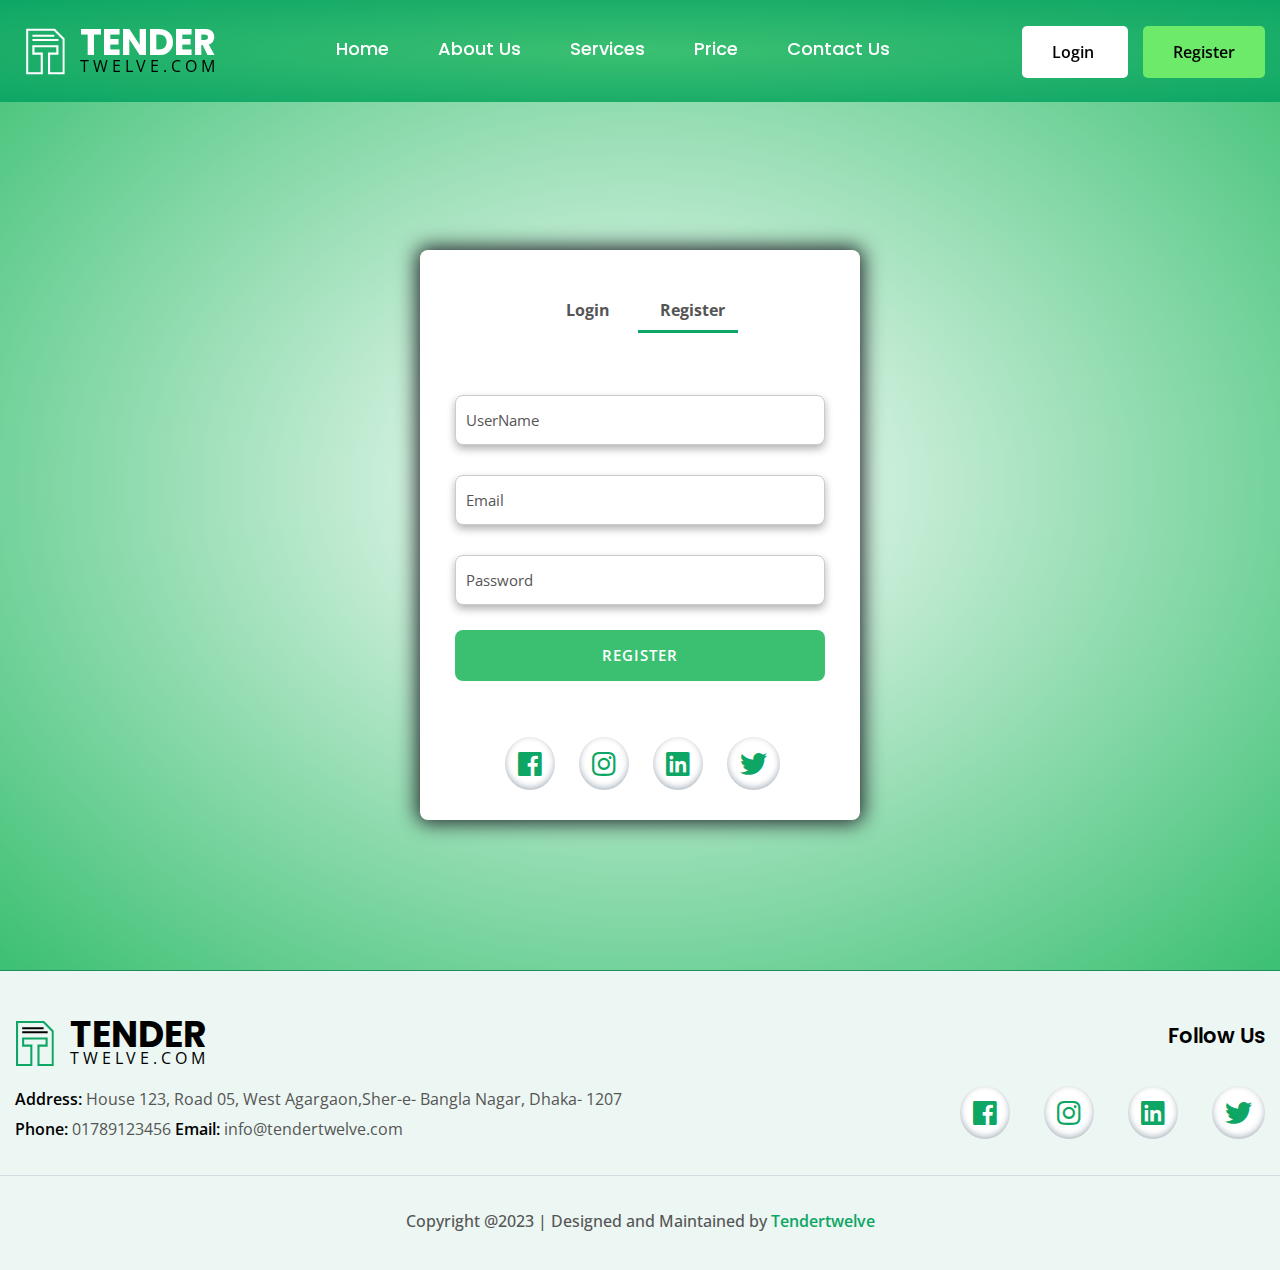
==== commit 8f50320b: "modify css" ====
--- a/login.html
+++ b/login.html
@@ -120,14 +120,20 @@
                         <form id="LoginForm">
                             <input type="text" placeholder="UserName">
                             <input type="password" placeholder="Password">
-                            <button type="submit" class="btn">Login</button>
+                            <div class="row checkboxx mb-10">
+                                <div class="col-xl-7 text-left d-flex">
+                                    <input  type="checkbox" >
+                                    <label id="lllll" for="remember">Remember Me</label>  
+                                </div>
+                            </div>
+                            <button type="submit" class="btn btnn2">Login</button>
                             <a href="#">Forget Password</a>
                         </form>
                         <form id="RegForm">
                             <input type="text" placeholder="UserName">
                             <input type="email" placeholder="Email">
                             <input type="password" placeholder="Password">
-                            <button type="submit" class="btn">Register</button>
+                            <button type="submit" class="btn btnn2">Register</button>
                         </form>
                         <div class="social-links social-linksss">
                             <ul>
--- a/css/style.css
+++ b/css/style.css
@@ -313,8 +313,11 @@
 
 
 /* Header CSS start Here */
+.header-bgg{
+	background: radial-gradient( #3BC072, #0da665);
+}
 header {
-	background-image: url('../img/background/gradient.png');
+	/* background: radial-gradient( #3BC072, #0da665); */
 	background-size: cover;
 	background-repeat: no-repeat;
 	background-position: fixed;
@@ -472,7 +475,7 @@
 
 /* Banner CSS Start Here */
 #banner{
-	background-image: url(../img/background/gradient.png);
+	/* background: radial-gradient(#fff, #3BC072, #0da665, #00C56E); */
 	background-size: cover;
 	background-repeat: no-repeat;
 	background-position: center;
@@ -1215,12 +1218,12 @@
 
 /* footer css start here */
 footer{
+	border-top: 1px solid #208b5d;
 	background: #ECF6F2;
 }
 .sticky {
     background: #208b5d;
 	opacity: .9;
-    box-shadow: 0 .1rem 1rem rgba(0, 0, 0, .4);
 	color: #000;
 }
 .ff-content p {
--- a/css/login.css
+++ b/css/login.css
@@ -1,4 +1,7 @@
 /* Account-Page CSS Start HEre */
+#header{
+    background: radial-gradient( #3BC072, #0da665);
+}
 .login-page {
     padding: 50px 0;
     background: radial-gradient(#fff, #3BC072);
@@ -6,12 +9,23 @@
 .social-linksss {
 	position: absolute;
 	bottom: 30px;
-	left: 35px;
+	left: 85px;
+}
+.social-linksss ul li a {
+    font-family: "Poppins", Helvetica;
+    font-weight: 400;
+    color: #555555;
+    font-size: 16px;
+    letter-spacing: 0;
+    line-height: 36px;
+    transition: .3s;
+    margin-left: 0 !important;
+    margin-right: 20px !important;
 }
 .form-container {
 	background: #fff;
 	width: 440px;
-	height: 525px;
+	height: 570px;
 	position: relative;
 	text-align: center;
 	padding: 48px 0;
@@ -41,16 +55,19 @@
 form input {
 	width: 100%;
 	height: 50px;
-	margin: 10px 0;
+	margin: 15px 0;
 	padding: 0 10px;
 	border: 1px solid #ccc;
 }
 form .btn {
-    width: 100%;
-    border: none;
-    cursor: pointer;
-    margin: 10px 0;
-    background: #3BC072;
+	width: 100%;
+	border: none;
+	cursor: pointer;
+	margin: 10px 0;
+	background: #3BC072;
+	padding: 18px 0;
+	font-size: 15px;
+	border-radius: 8px;
 }
 form .btn:focus{
     outline: none;
@@ -61,9 +78,9 @@
 #RegForm{
     left: 0;
 }
-form a{
-    font-size: 12px;
-    color: #000000;
+form a {
+	font-size: 14px;
+	color: #000000;
 }
 #Indicator {
     width: 100px;
@@ -74,4 +91,15 @@
     transform: translateX(100px);
     transition: transform 1s;
 }
+.checkboxx {
+    display: flex;
+  }
 
+  .checkboxx input[type="checkbox"] {
+	margin-left: -89px;
+	height: 20px;
+}
+#lllll {
+	margin-left: -75px;
+	margin-top: 15px;
+}